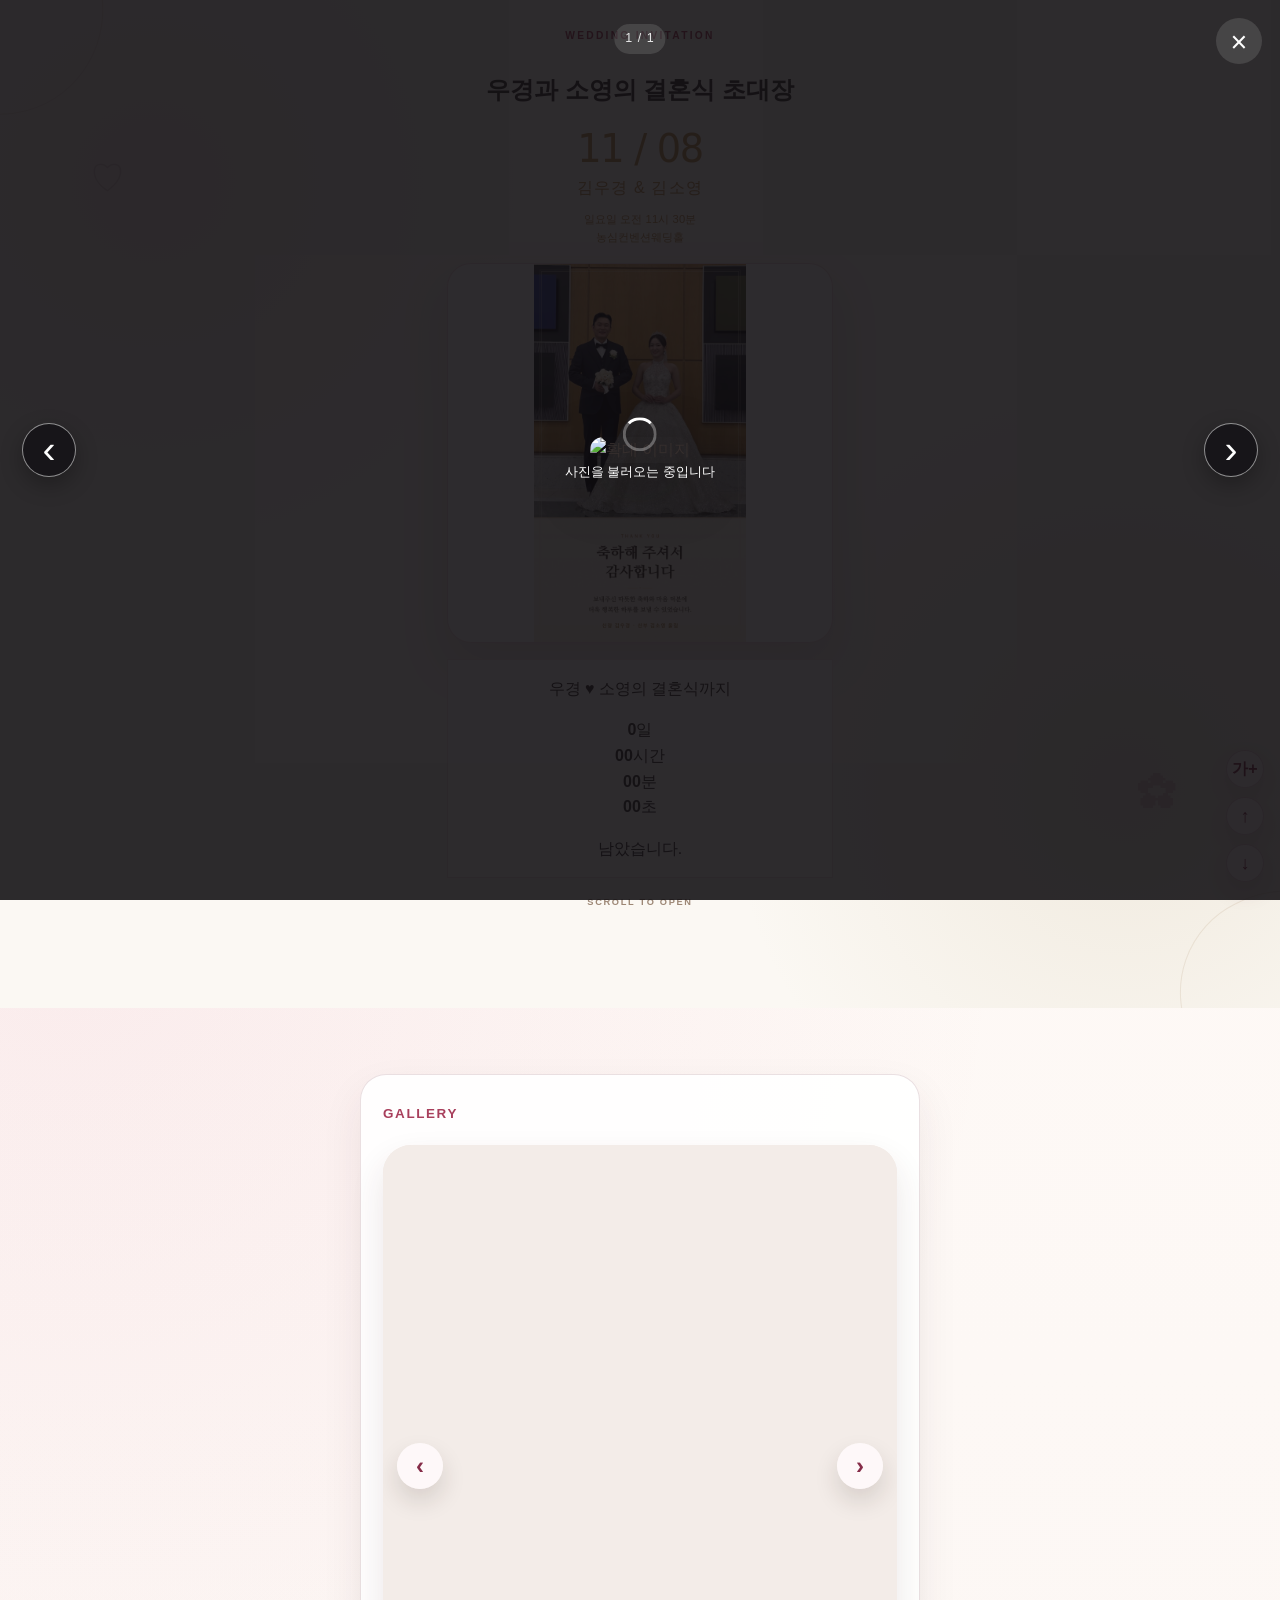
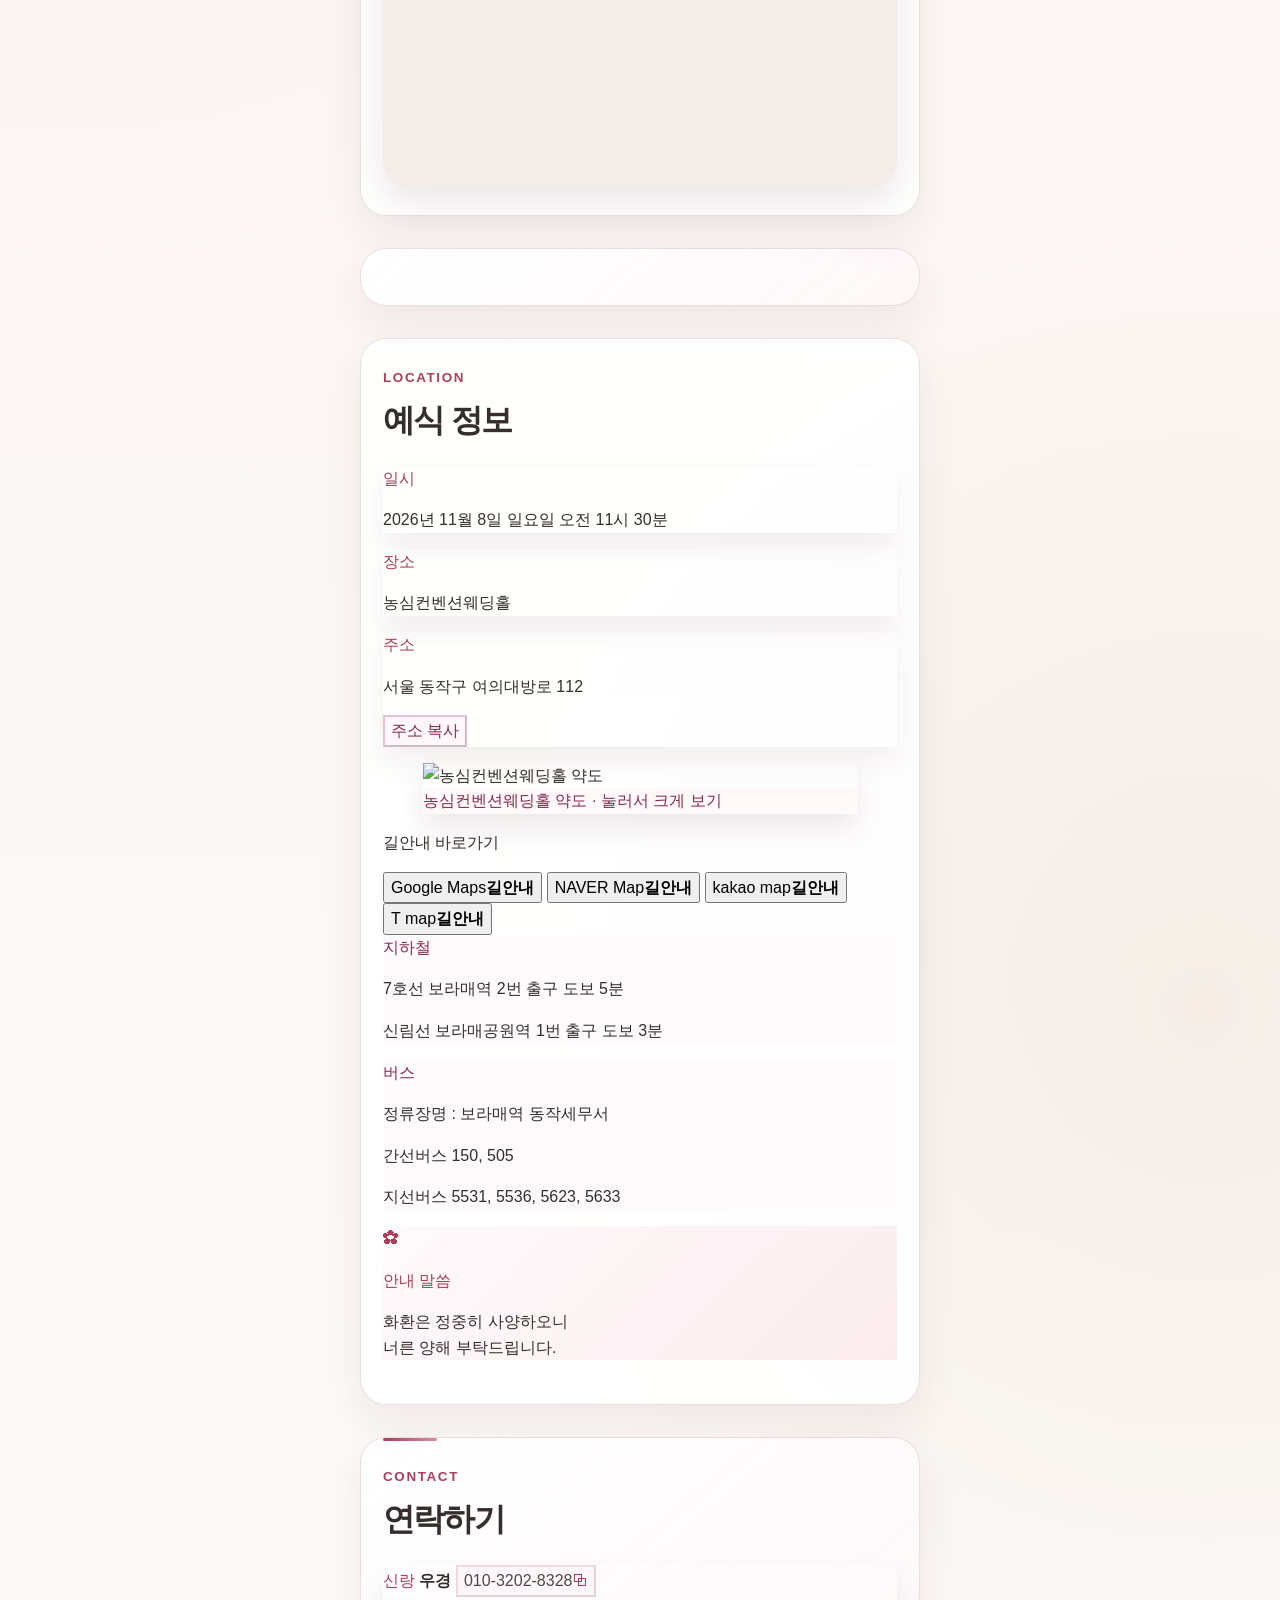
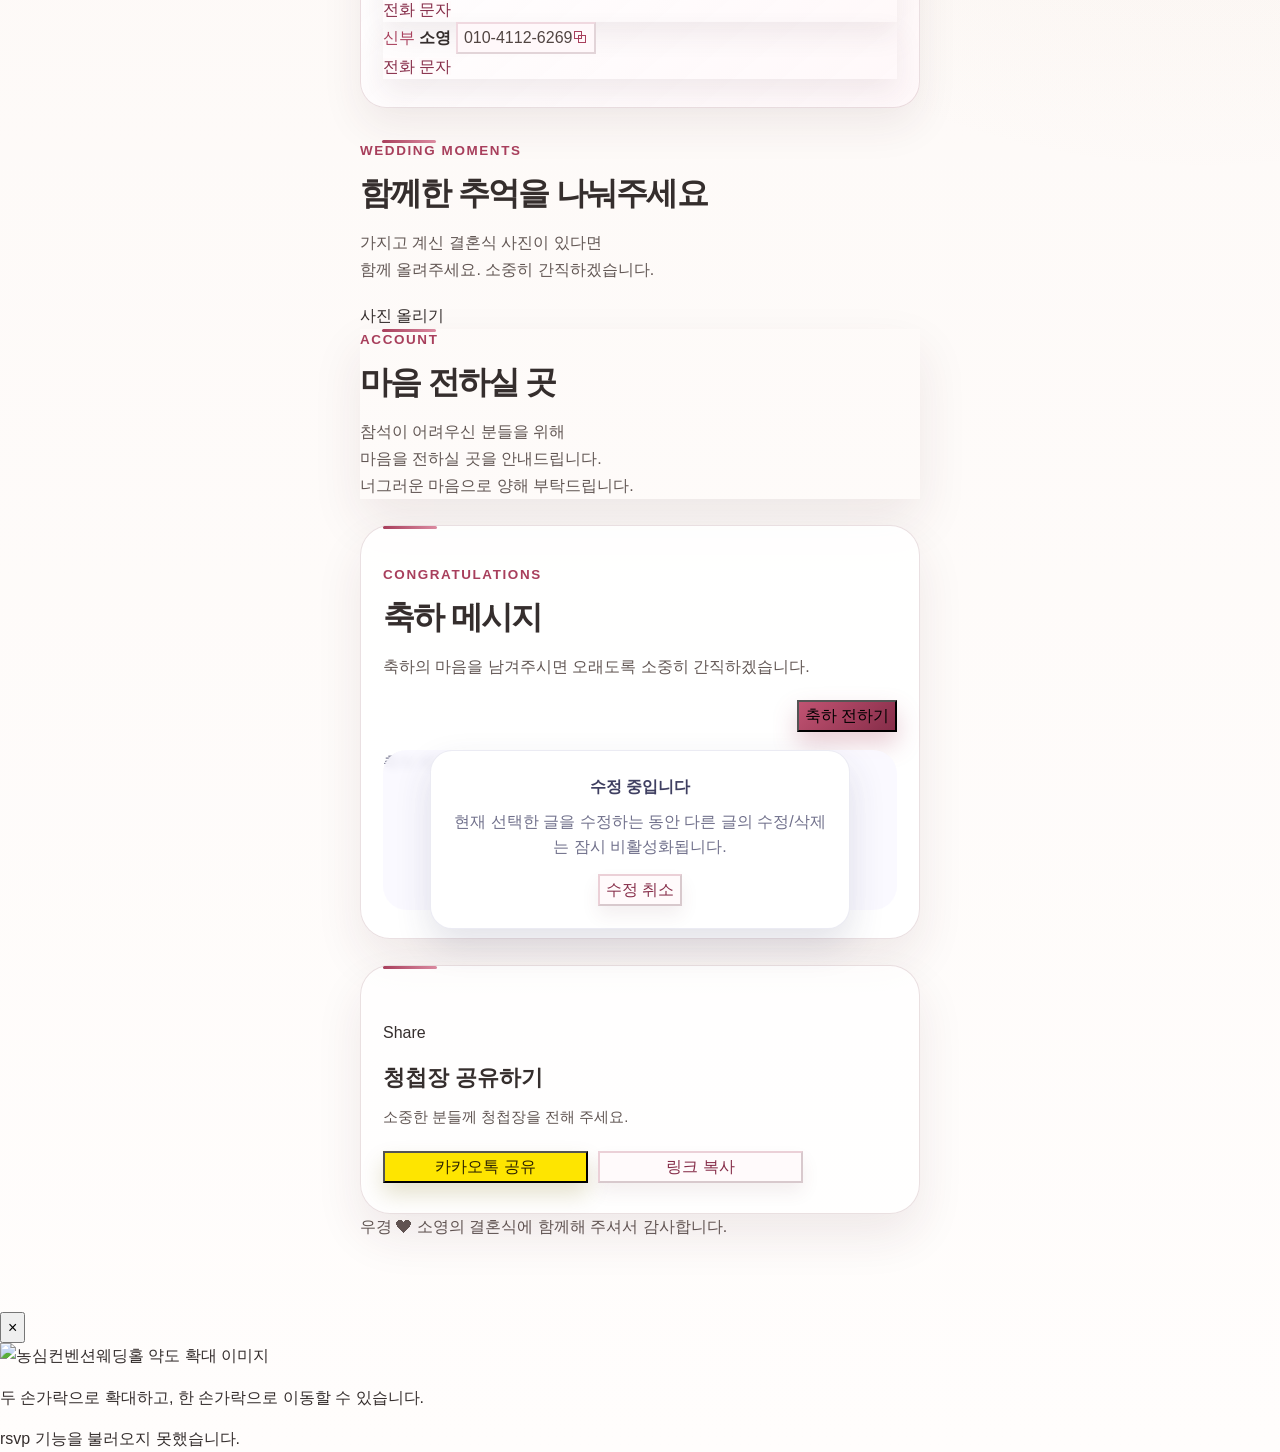
==== index.html @ d9384c90 "Use thank-you image on invitation cover" ====
<!DOCTYPE html>
<html lang="ko">

<head>
  <script src="./version-check.js?v=20261126.2"></script>
  <link rel="icon" href="./assets/photos/main_logo.png" type="image/png" />

  <meta charset="UTF-8" />
  <meta name="viewport" content="width=device-width, initial-scale=1, maximum-scale=1, user-scalable=no, viewport-fit=cover" />

  <title>우경 ❤ 소영 결혼합니다</title>
  <meta name="description" content="2026년 11월 8일 일요일 오전 11시 30분 농심컨벤션웨딩홀" />

  <meta property="og:title" content="우경 ❤ 소영 결혼합니다" />
  <meta property="og:description" content="2026년 11월 8일 일요일 오전 11시 30분 농심컨벤션웨딩홀" />
  <meta property="og:type" content="website" />
  <meta property="og:image" content="./assets/photos/main_logo.png" />
  <meta name="theme-color" content="#fbf6f1" />
  <!-- Gallery starts with these tiny previews, so the first swipe never waits for a full photo. -->
  <link rel="preload" as="image" href="./assets/photos/thank-you.jpg" fetchpriority="high" />
  <link rel="preload" as="image" href="./assets/photos/thumbs/a-002.jpg" />
  <link rel="preload" as="image" href="./assets/photos/thumbs/a-003.jpg" />

  <link rel="preconnect" href="https://fonts.googleapis.com" />
  <link rel="preconnect" href="https://fonts.gstatic.com" crossorigin />
  <link href="https://fonts.googleapis.com/css2?family=Cormorant+Garamond:wght@500;600;700&display=swap"
    rel="stylesheet" />
  <link rel="stylesheet" href="https://cdn.jsdelivr.net/gh/orioncactus/pretendard/dist/web/static/pretendard.css" />

  <link rel="stylesheet" href="./styles/style.css?v=20261126.2" />
  <script>
    if ('scrollRestoration' in history) history.scrollRestoration = 'manual';
    window.scrollTo(0, 0);
  </script>
</head>

<body>
  <section class="invitation-cover" id="invitation-cover" aria-labelledby="invitation-cover-title">
    <span class="cover-ornament cover-ornament-left" aria-hidden="true">♡</span>
    <span class="cover-ornament cover-ornament-right" aria-hidden="true">✿</span>
    <div class="invitation-cover-inner">
      <p class="cover-kicker">WEDDING INVITATION</p>
      <h1 id="invitation-cover-title" class="sr-only">우경과 소영의 결혼식 초대장</h1>
      <div class="cover-event-details" aria-label="예식 정보">
        <p class="cover-date">11 / 08</p>
        <p class="cover-names"><span>김우경 & 김소영</span></p>
        <p class="cover-venue">일요일 오전 11시 30분<br>농심컨벤션웨딩홀</p>
      </div>
      <div class="cover-illustration-frame">
        <img src="./assets/photos/thank-you.jpg" alt="우경과 소영의 감사 인사" fetchpriority="high" />
      </div>

      <div class="intro-countdown-wrap cover-countdown">
        <p class="intro-countdown-caption" id="countdown-caption">우경 ♥ 소영의 결혼식까지</p>
        <div class="intro-countdown-grid">
          <div class="intro-countdown-item"><strong id="countdown-days">0</strong><span>일</span></div>
          <div class="intro-countdown-item"><strong id="countdown-hours">00</strong><span>시간</span></div>
          <div class="intro-countdown-item"><strong id="countdown-minutes">00</strong><span>분</span></div>
          <div class="intro-countdown-item"><strong id="countdown-seconds">00</strong><span>초</span></div>
        </div>
        <p class="intro-dday-text" id="countdown-dday">남았습니다.</p>
      </div>
      <p class="cover-scroll-hint">SCROLL TO OPEN</p>
    </div>
  </section>

  <nav class="floating-utilities" aria-label="청첩장 빠른 이동">
    <button class="text-size-toggle" id="text-size-toggle" type="button" aria-label="글자 크게 보기" aria-pressed="false"><span aria-hidden="true">가+</span></button>
    <button class="utility-scroll-button" id="scroll-top-button" type="button" aria-label="맨 위로 이동" title="맨 위로 이동" aria-hidden="false">↑</button>
    <button class="utility-scroll-button" id="scroll-bottom-button" type="button" aria-label="맨 아래로 이동" title="맨 아래로 이동" aria-hidden="false">↓</button>
  </nav>

  <div class="page-shell">
    <section class="section">
      <div class="section-header center">
        <p class="section-kicker">Gallery</p>
        <!-- <h2>우리의 첫 장</h2> -->
      </div>

      <div class="slider" id="photo-slider">
        <div class="slides" id="slides"></div>
        <button class="slide-nav prev" id="slide-prev" type="button" aria-label="이전 사진">‹</button>
        <button class="slide-nav next" id="slide-next" type="button" aria-label="다음 사진">›</button>
        <div class="slide-dots" id="slide-dots"></div>
      </div>
    </section>

    <section class="section gallery-section">
      <div class="gallery" id="gallery"></div>
    </section>

    <section class="section">
      <div class="section-header">
        <p class="section-kicker">Location</p>
        <h2>예식 정보</h2>
      </div>

      <div class="detail-list">
        <div class="detail-item">
          <span class="detail-label">일시</span>
          <p>2026년 11월 8일 일요일 오전 11시 30분</p>
        </div>
        <div class="detail-item">
          <span class="detail-label">장소</span>
          <p>농심컨벤션웨딩홀</p>
        </div>
        <div class="detail-item">
          <span class="detail-label">주소</span>
          <p>서울 동작구 여의대방로 112</p>
          <button class="address-copy-button" type="button" data-copy="서울 동작구 여의대방로 112">
            주소 복사
          </button>
        </div>
      </div>

      <figure class="rough-map" id="rough-map" role="button" tabindex="0" aria-label="농심컨벤션웨딩홀 약도 크게 보기">
        <img src="./assets/roughMap.png" alt="농심컨벤션웨딩홀 약도" loading="lazy" />
        <figcaption>농심컨벤션웨딩홀 약도 · 눌러서 크게 보기</figcaption>
      </figure>

      <div class="nav-section">
        <p class="nav-section-title">길안내 바로가기</p>
        <div class="nav-grid">
          <button class="nav-card nav-google" id="nav-google" type="button" aria-label="구글 지도로 길안내">
            <span class="nav-logo nav-logo-google" aria-hidden="true"><img src="./assets/map-icons/google-maps.png" alt="" /></span>
            <span class="nav-app">Google Maps</span><strong>길안내</strong>
          </button>
          <button class="nav-card nav-naver" id="nav-naver" type="button" aria-label="네이버 지도로 길안내">
            <span class="nav-logo nav-logo-naver" aria-hidden="true"><img src="./assets/map-icons/naver-map.png" alt="" /></span>
            <span class="nav-app">NAVER Map</span><strong>길안내</strong>
          </button>
          <button class="nav-card nav-kakao" id="nav-kakao" type="button" aria-label="카카오맵으로 길안내">
            <span class="nav-logo nav-logo-kakao" aria-hidden="true"><img src="./assets/map-icons/kakao-map.png" alt="" /></span>
            <span class="nav-app">kakao map</span><strong>길안내</strong>
          </button>
          <button class="nav-card nav-tmap" id="nav-tmap" type="button" aria-label="티맵으로 길안내">
            <span class="nav-logo nav-logo-tmap" aria-hidden="true"><img src="./assets/map-icons/tmap.png" alt="" /></span>
            <span class="nav-app">T map</span><strong>길안내</strong>
          </button>
        </div>
      </div>

      <div class="transit-info" aria-label="대중교통 이용 안내">
        <article class="transit-card">
          <span class="transit-label">지하철</span>
          <div>
            <p>7호선 보라매역 2번 출구 도보 5분</p>
            <p>신림선 보라매공원역 1번 출구 도보 3분</p>
          </div>
        </article>
        <article class="transit-card">
          <span class="transit-label">버스</span>
          <div>
            <p>정류장명 : 보라매역 동작세무서</p>
            <p>간선버스 150, 505</p>
            <p>지선버스 5531, 5536, 5623, 5633</p>
          </div>
        </article>
      </div>

      <aside class="flower-notice" id="flower-notice" aria-label="화환 안내">
        <span class="flower-notice-icon" aria-hidden="true">✿</span>
        <div>
          <p class="flower-notice-title">안내 말씀</p>
          <p>화환은 정중히 사양하오니<br />너른 양해 부탁드립니다.</p>
        </div>
      </aside>

    </section>
    <section class="section contact-section">
      <div class="section-header">
        <p class="section-kicker">Contact</p>
        <h2>연락하기</h2>
      </div>

      <div class="contact-list" id="contact-list" aria-live="polite">
        <div class="contact-card">
          <div class="contact-top">
            <div>
              <span class="contact-role">신랑</span>
              <strong class="contact-name">우경</strong>
              <button class="contact-number" type="button" aria-label="010-3202-8328 연락처 복사" title="연락처 복사" data-copy="01032028328" data-copy-message="연락처가 복사되었습니다."><span class="contact-number-value">010-3202-8328</span><span class="contact-copy-icon" aria-hidden="true">⧉</span></button>
            </div>
          </div>

          <div class="contact-actions">
            <a class="contact-action" href="tel:01032028328">전화</a>
            <a class="contact-action" href="sms:01032028328">문자</a>
          </div>
        </div>

        <div class="contact-card">
          <div class="contact-top">
            <div>
              <span class="contact-role">신부</span>
              <strong class="contact-name">소영</strong>
              <button class="contact-number" type="button" aria-label="010-4112-6269 연락처 복사" title="연락처 복사" data-copy="01041126269" data-copy-message="연락처가 복사되었습니다."><span class="contact-number-value">010-4112-6269</span><span class="contact-copy-icon" aria-hidden="true">⧉</span></button>
            </div>
          </div>

          <div class="contact-actions">
            <a class="contact-action" href="tel:01041126269">전화</a>
            <a class="contact-action" href="sms:01041126269">문자</a>
          </div>
        </div>
      </div>
    </section>

    <section class="photo-upload-section invitation-panel" id="guest-photo-share-section" aria-labelledby="guest-photo-share-title">
      <div class="section-heading">
        <p class="section-kicker">Wedding Moments</p>
        <h2 id="guest-photo-share-title">함께한 추억을 나눠주세요</h2>
        <p class="section-description">가지고 계신 결혼식 사진이 있다면<br />함께 올려주세요. 소중히 간직하겠습니다.</p>
      </div>
      <a class="button photo-upload-button" id="guest-photo-share-link" href="./upload/">사진 올리기</a>
    </section>

    <section class="wedding-accounts" aria-labelledby="wedding-accounts-title">
      <div class="section-heading">
        <p class="section-kicker">Account</p>
        <h2 id="wedding-accounts-title">마음 전하실 곳</h2>
        <p class="section-description">
          참석이 어려우신 분들을 위해<br />
          마음을 전하실 곳을 안내드립니다.<br />
          너그러운 마음으로 양해 부탁드립니다.
        </p>
      </div>
      <div class="account-list" id="account-list" aria-live="polite"></div>
    </section>

    <section id="guestbook" class="guestbook-section invitation-panel">
      <div class="section-heading">
        <p class="section-kicker">Congratulations</p>
        <h2>축하 메시지</h2>
        <p class="section-description">
          축하의 마음을 남겨주시면 오래도록 소중히 간직하겠습니다.
        </p>
      </div>

      <div class="guestbook-toolbar">
        <button class="button button-primary guestbook-toggle" type="button" id="guestbook-open-btn">
          축하 전하기
        </button>
      </div>

      <div id="guestbook-form-backdrop" class="guestbook-form-backdrop" hidden></div>
      <div id="guestbook-form-panel" class="guestbook-form-panel" role="dialog" aria-modal="true" aria-labelledby="guestbook-form-title" hidden>
        <button class="guestbook-form-close" type="button" id="guestbook-form-close" aria-label="축하 전하기 닫기">×</button>
        <div class="guestbook-form-scroll">
        <div class="guestbook-form-header">
          <div>
            <h3 id="guestbook-form-title">축하 메시지 남기기</h3>
            <p id="guestbook-form-caption">따뜻한 축하의 말을 남겨주세요.</p>
          </div>
        </div>

        <form class="guestbook-form" id="guestbook-form">
          <input type="hidden" id="guestbook-edit-id" value="" />

          <div class="guestbook-identity-picker" aria-label="축하 메시지 꾸미기">
            <div class="guestbook-picker-row">
              <span class="guestbook-label">프레임 색상</span>
              <div class="guestbook-theme-options" id="guestbook-theme-picker">
                <button type="button" class="guestbook-theme-btn theme-pink" data-theme="pink" aria-label="핑크 프레임"></button>
                <button type="button" class="guestbook-theme-btn theme-blue" data-theme="blue" aria-label="블루 프레임"></button>
                <button type="button" class="guestbook-theme-btn theme-purple" data-theme="purple" aria-label="퍼플 프레임"></button>
                <button type="button" class="guestbook-theme-btn theme-green" data-theme="green" aria-label="그린 프레임"></button>
                <button type="button" class="guestbook-theme-btn theme-yellow" data-theme="yellow" aria-label="옐로우 프레임"></button>
              </div>
            </div>
            <div class="guestbook-picker-row">
              <span class="guestbook-label">아이콘</span>
              <div class="guestbook-icon-options" id="guestbook-icon-picker">
                <button type="button" class="guestbook-icon-btn" data-icon="heart" aria-label="하트 아이콘">♥</button>
                <button type="button" class="guestbook-icon-btn" data-icon="flower" aria-label="꽃 아이콘">✿</button>
                <button type="button" class="guestbook-icon-btn" data-icon="ribbon" aria-label="리본 아이콘">🎀</button>
                <button type="button" class="guestbook-icon-btn" data-icon="sparkle" aria-label="반짝임 아이콘">✦</button>
                <button type="button" class="guestbook-icon-btn" data-icon="smile" aria-label="웃는 얼굴 아이콘">☺</button>
                <button type="button" class="guestbook-icon-btn" data-icon="leaf" aria-label="잎사귀 아이콘">❋</button>
              </div>
            </div>
          </div>

          <label class="guestbook-field">
            <span class="guestbook-label">표시할 이름</span>
            <input id="guestbook-name" class="guestbook-input" type="text" maxlength="20" placeholder="성함을 남겨주세요"
              required />
          </label>

          <!-- <div class="guestbook-ai-row">
            <div class="guestbook-ai-copy">
              <strong>축하 메시지 추천받기</strong>
              <span>AI 추천 축하 문구를 받아볼 수 있어요.</span>
            </div>
            <button type="button" class="button button-secondary" id="guestbook-ai-open">
              추천 문구 조회
            </button>
          </div> -->

          <label class="guestbook-field">
            <span class="guestbook-label">축하 메시지</span>
            <textarea id="guestbook-message" class="guestbook-textarea" rows="5" maxlength="300"
              placeholder="저희의 결혼을 축하해주세요" required></textarea>
          </label>

          <label class="guestbook-field">
            <span class="guestbook-label">비밀번호</span>
            <input id="guestbook-password" class="guestbook-input" type="password" minlength="4" maxlength="20"
              placeholder="수정/삭제에 사용할 비밀번호" required />
          </label>

          <p class="guestbook-help">비밀번호는 브라우저에 저장되지 않으며, 수정/삭제시 입력해야 합니다.</p>

          <div class="guestbook-actions">
            <button class="button button-secondary" type="button" id="guestbook-cancel-btn">취소</button>
            <button class="button button-primary" type="submit" id="guestbook-submit-btn">작성 완료</button>
          </div>
        </form>
        </div>
      </div>

      <div class="guestbook-board">
        <div id="guestbook-edit-lock" class="guestbook-edit-lock" hidden>
          <div class="guestbook-edit-lock-card">
            <strong>수정 중입니다</strong>
            <p>현재 선택한 글을 수정하는 동안 다른 글의 수정/삭제는 잠시 비활성화됩니다.</p>
            <button type="button" class="button button-secondary" id="guestbook-edit-cancel-overlay-btn">
              수정 취소
            </button>
          </div>
        </div>

        <div class="guestbook-status" id="guestbook-status">축하 메시지를 불러오는 중입니다.</div>
        <div class="guestbook-list" id="guestbook-list"></div>
        <div class="guestbook-pagination" id="guestbook-pagination" aria-label="축하 메시지 페이지"></div>
      </div>

      <div id="guestbook-celebration" class="guestbook-celebration" role="status" aria-live="polite" hidden>
        <div class="guestbook-celebration-card">
          <span class="guestbook-celebration-spark" aria-hidden="true">✦</span>
          <strong>마음이 전해졌어요</strong>
          <span>따뜻한 축하를 남겨주셔서 감사합니다.</span>
          <i aria-hidden="true">✿</i><i aria-hidden="true">♥</i><i aria-hidden="true">✦</i>
        </div>
      </div>

      <div id="guestbook-ai-modal" class="guestbook-ai-modal" hidden>
        <div class="guestbook-ai-backdrop" data-ai-close="true"></div>
        <div class="guestbook-ai-dialog" role="dialog" aria-modal="true" aria-labelledby="guestbook-ai-title">
          <div class="guestbook-ai-header">
            <div>
              <p class="guestbook-ai-kicker">AI Message</p>
              <h3 id="guestbook-ai-title">AI 추천 축하 문구</h3>
            </div>
            <button type="button" class="guestbook-ai-close" id="guestbook-ai-close" aria-label="닫기">×</button>
          </div>

          <div class="guestbook-ai-section">
            <p class="guestbook-ai-label">대상 선택</p>
            <div class="guestbook-ai-targets">
              <button type="button" class="guestbook-ai-target-btn" data-ai-target="groom">우경</button>
              <button type="button" class="guestbook-ai-target-btn" data-ai-target="bride">소영</button>
            </div>
          </div>

          <div class="guestbook-ai-section">
            <p class="guestbook-ai-label">버전 선택</p>
            <div class="guestbook-ai-versions">
              <button type="button" class="guestbook-ai-version-btn" data-ai-version="friend">친구</button>
              <button type="button" class="guestbook-ai-version-btn" data-ai-version="coworker">직장동료</button>
              <button type="button" class="guestbook-ai-version-btn" data-ai-version="family">가족</button>
              <button type="button" class="guestbook-ai-version-btn" data-ai-version="olderBrother">형/오빠</button>
              <button type="button" class="guestbook-ai-version-btn" data-ai-version="olderSister">누나/언니</button>
            </div>
          </div>

          <div class="guestbook-ai-section">
            <div class="guestbook-ai-results-head">
              <p class="guestbook-ai-label">추천 문구 4개</p>
              <button type="button" class="button button-secondary guestbook-ai-refresh" id="guestbook-ai-request-btn">
                추천받기
              </button>
            </div>
            <div id="guestbook-ai-status" class="guestbook-ai-status">대상과 버전을 고른 뒤 추천받기를 눌러주세요.</div>
            <div id="guestbook-ai-list" class="guestbook-ai-list"></div>

          </div>
        </div>
      </div>
    </section>



    <section class="share-section invitation-panel" aria-labelledby="share-title">
      <p class="section-kicker">Share</p>
      <h2 id="share-title">청첩장 공유하기</h2>
      <p>소중한 분들께 청첩장을 전해 주세요.</p>
      <div class="share-actions">
        <button class="button share-kakao-button" type="button" id="share-kakao-btn">카카오톡 공유</button>
        <button class="button button-secondary" type="button" id="share-copy-link-btn">링크 복사</button>
      </div>
    </section>

    <footer class="footer">우경 ❤ 소영의 결혼식에 함께해 주셔서 감사합니다.</footer>
  </div>

  <div class="lightbox hidden" id="lightbox">
    <button class="lightbox-nav lightbox-prev" id="lightbox-prev" type="button" aria-label="이전 사진">‹</button>
    <button class="lightbox-close" id="lightbox-close" type="button" aria-label="닫기">×</button>
    <div class="lightbox-loading" id="lightbox-loading" role="status" aria-live="polite"><span></span><em>사진을 불러오는 중입니다</em></div>
    <img id="lightbox-image" src="" alt="확대 이미지" />
    <button class="lightbox-nav lightbox-next" id="lightbox-next" type="button" aria-label="다음 사진">›</button>
    <p class="lightbox-count" id="lightbox-count" aria-live="polite">1 / 1</p>
  </div>

  <div class="map-lightbox hidden" id="rough-map-lightbox" role="dialog" aria-modal="true" aria-label="약도 크게 보기">
    <button class="map-lightbox-close" id="rough-map-lightbox-close" type="button" aria-label="약도 닫기">×</button>
    <div class="map-lightbox-viewport" id="rough-map-lightbox-viewport">
      <img id="rough-map-lightbox-image" src="./assets/roughMap.png" alt="농심컨벤션웨딩홀 약도 확대 이미지" />
    </div>
    <p class="map-lightbox-hint">두 손가락으로 확대하고, 한 손가락으로 이동할 수 있습니다.</p>
  </div>

  <div class="toast" id="toast">복사되었습니다.</div>

  <script src="https://cdn.jsdelivr.net/npm/@supabase/supabase-js@2"></script>
  <script src="https://t1.kakaocdn.net/kakao_js_sdk/2.8.1/kakao.min.js"></script>
  <script type="module" src="./scripts/main.js?v=20261126.2"></script>
</body>

</html>
---- styles/style.css ----
/* =========================================================
   style.css
   Main stylesheet entrypoint
   - Keep only @import rules here.
   - Edit feature styles in ./partials/*.css.
========================================================= */

@import url('./partials/reset-base.css');
@import url('./partials/utilities.css');
@import url('./partials/toast.css');
@import url('./partials/buttons.css');
@import url('./partials/invitation-cover.css');
@import url('./partials/intro.css');
@import url('./partials/layout-sections.css');
@import url('./partials/slider.css');
@import url('./partials/gallery.css');
@import url('./partials/details-location.css');
@import url('./partials/navigation-links.css');
@import url('./partials/accounts.css');
@import url('./partials/share.css');
@import url('./partials/guestbook.css');
@import url('./partials/guestbook-ai-modal.css');
@import url('./partials/footer.css');
@import url('./partials/lightbox.css');
@import url('./partials/responsive.css');
@import url('./partials/contact.css');
@import url('./partials/rsvp.css');
@import url('./partials/visual-refresh.css');
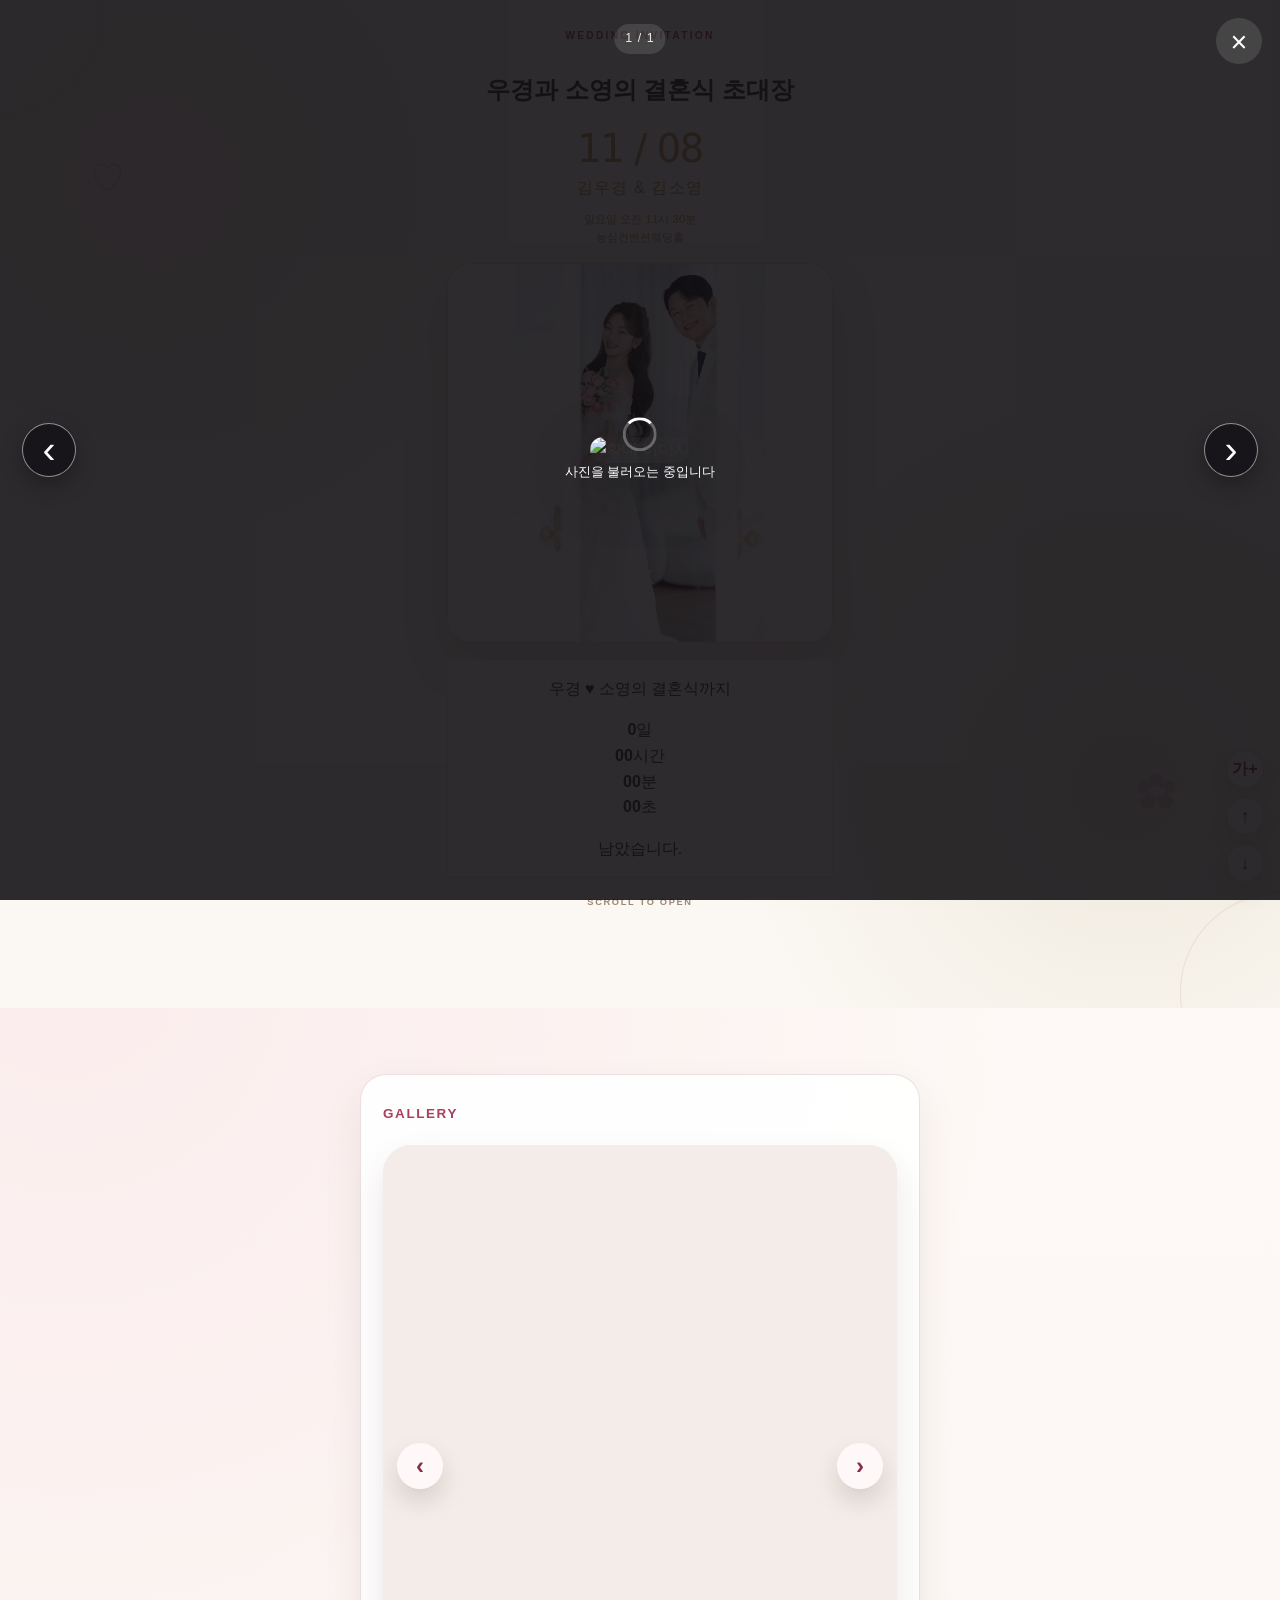
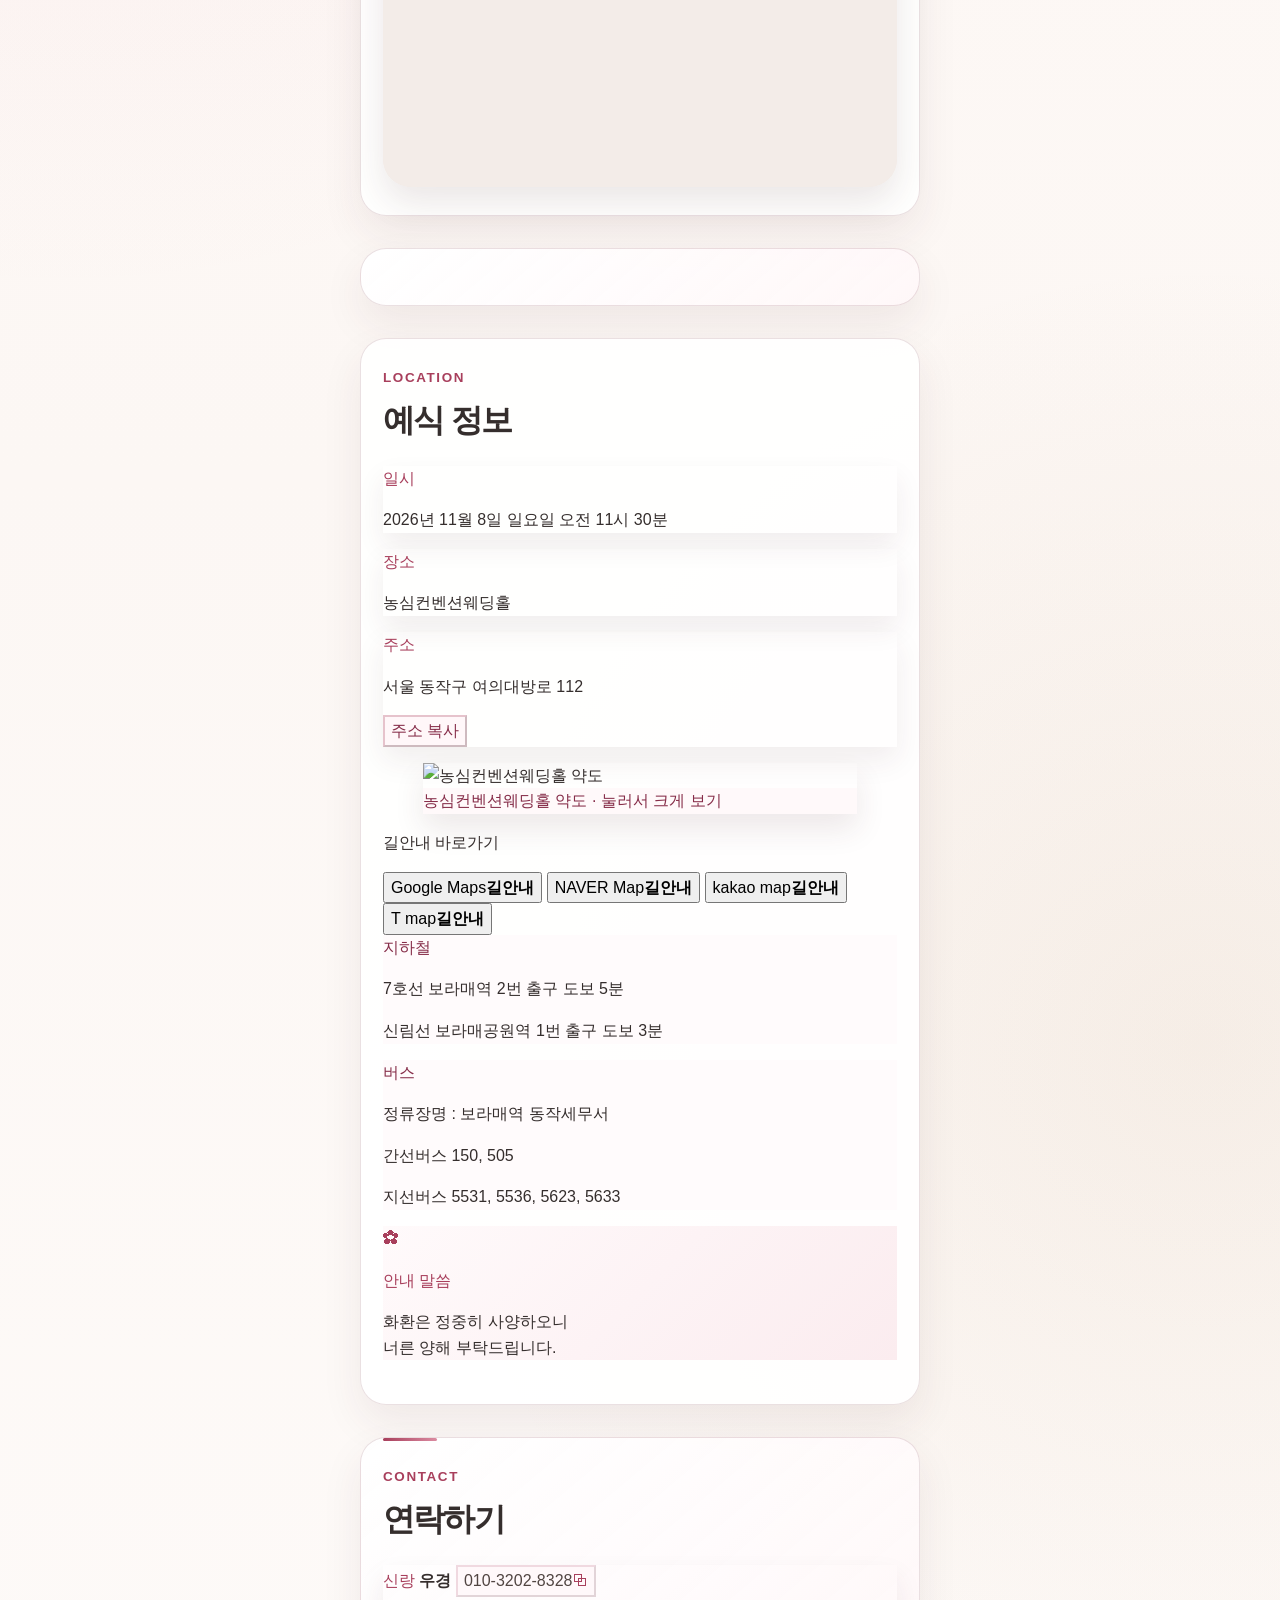
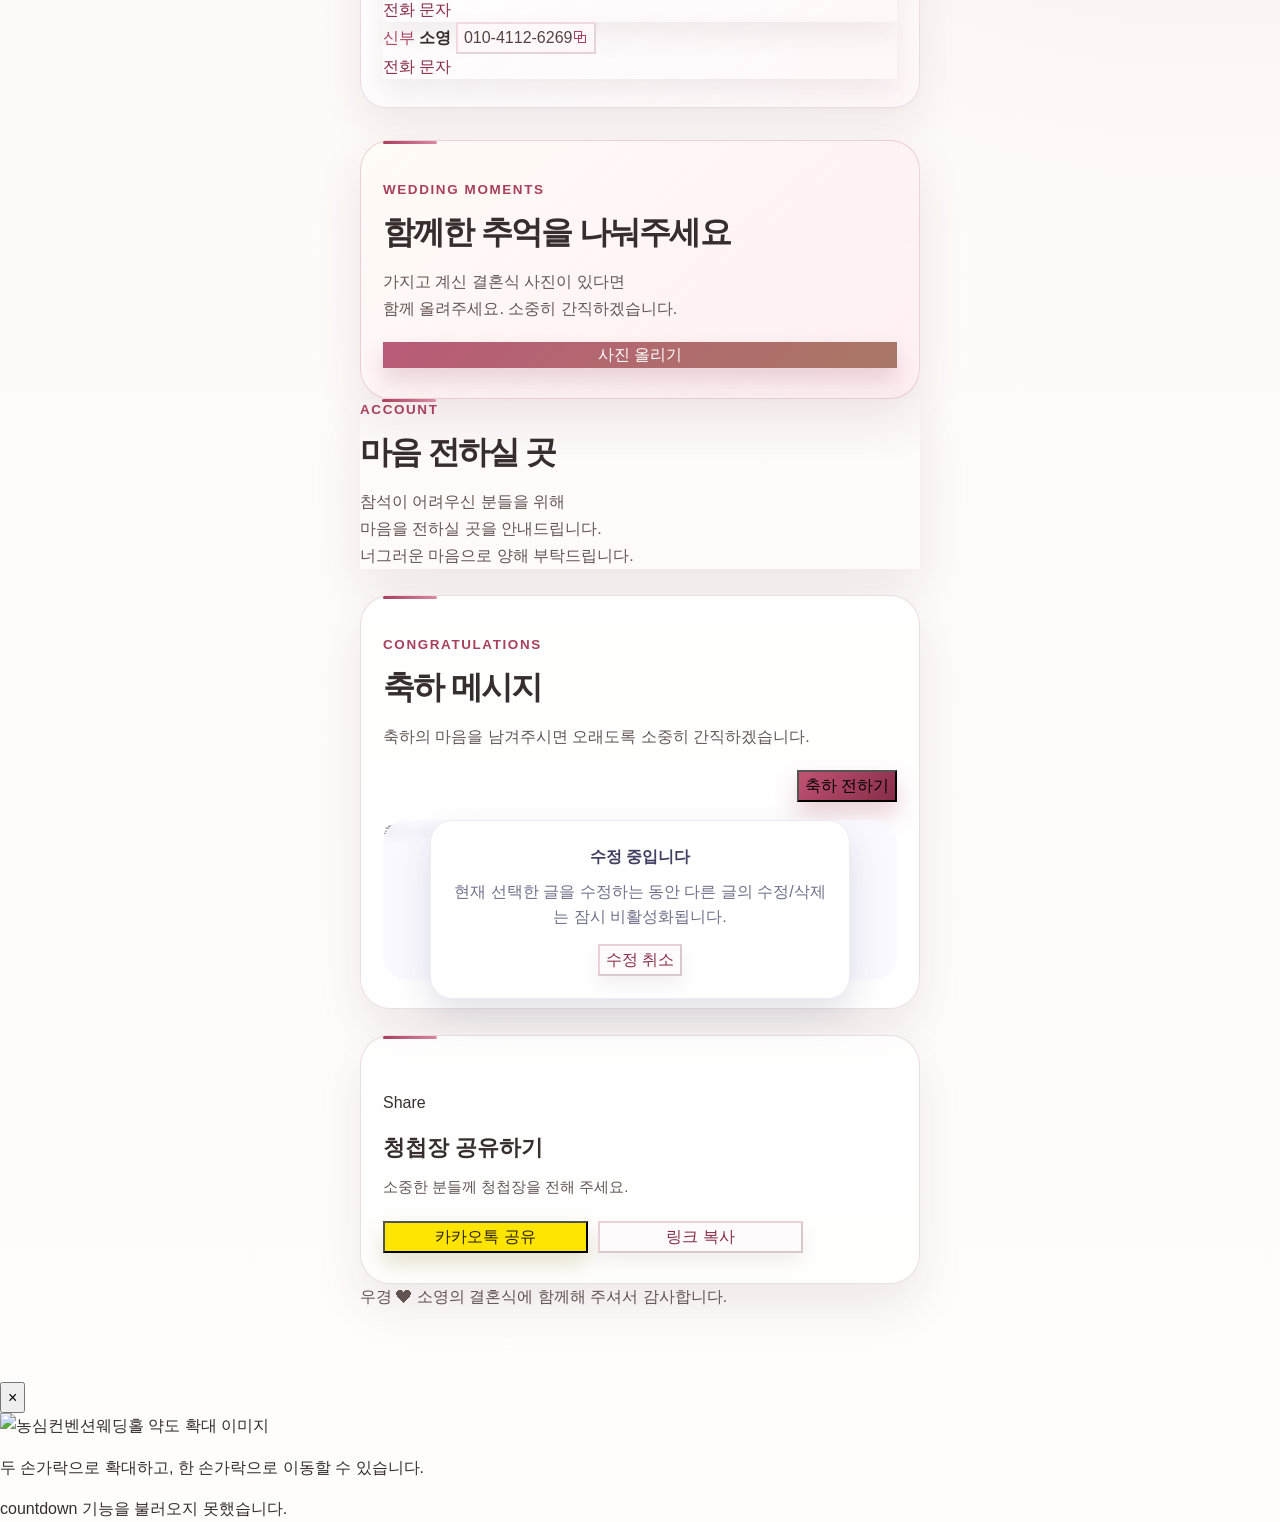
==== commit 55307d9a: "Replace RSVP with wedding photo upload callout" ====
--- a/index.html
+++ b/index.html
@@ -17,7 +17,7 @@
   <meta property="og:image" content="./assets/photos/main_logo.png" />
   <meta name="theme-color" content="#fbf6f1" />
   <!-- Gallery starts with these tiny previews, so the first swipe never waits for a full photo. -->
-  <link rel="preload" as="image" href="./assets/photos/thank-you.jpg" fetchpriority="high" />
+  <link rel="preload" as="image" href="./assets/photos/thumbs/a-001.jpg" fetchpriority="high" />
   <link rel="preload" as="image" href="./assets/photos/thumbs/a-002.jpg" />
   <link rel="preload" as="image" href="./assets/photos/thumbs/a-003.jpg" />
 
@@ -47,7 +47,7 @@
         <p class="cover-venue">일요일 오전 11시 30분<br>농심컨벤션웨딩홀</p>
       </div>
       <div class="cover-illustration-frame">
-        <img src="./assets/photos/thank-you.jpg" alt="우경과 소영의 감사 인사" fetchpriority="high" />
+        <img src="./assets/photos/display/a-001.jpg" alt="우경과 소영의 웨딩 사진" fetchpriority="high" />
       </div>
 
       <div class="intro-countdown-wrap cover-countdown">
--- a/styles/style.css
+++ b/styles/style.css
@@ -24,5 +24,4 @@
 @import url('./partials/lightbox.css');
 @import url('./partials/responsive.css');
 @import url('./partials/contact.css');
-@import url('./partials/rsvp.css');
 @import url('./partials/visual-refresh.css');
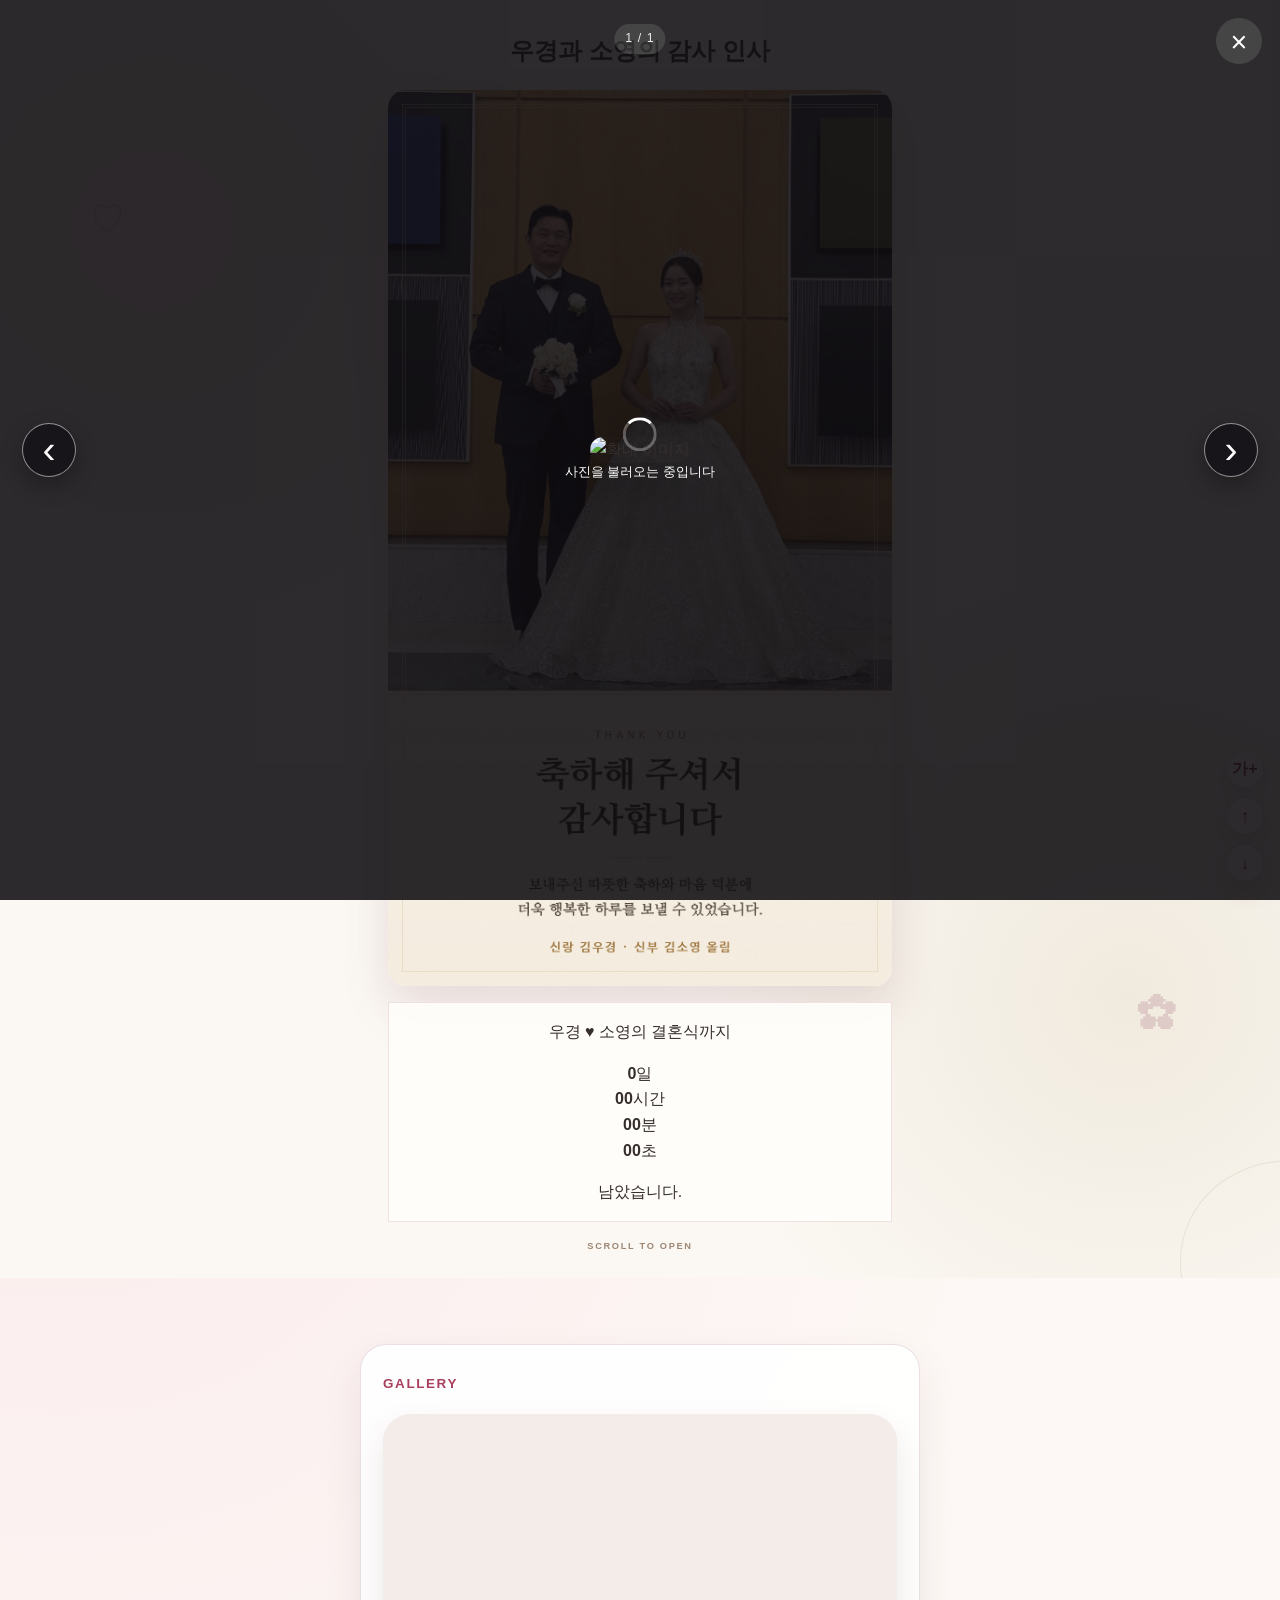
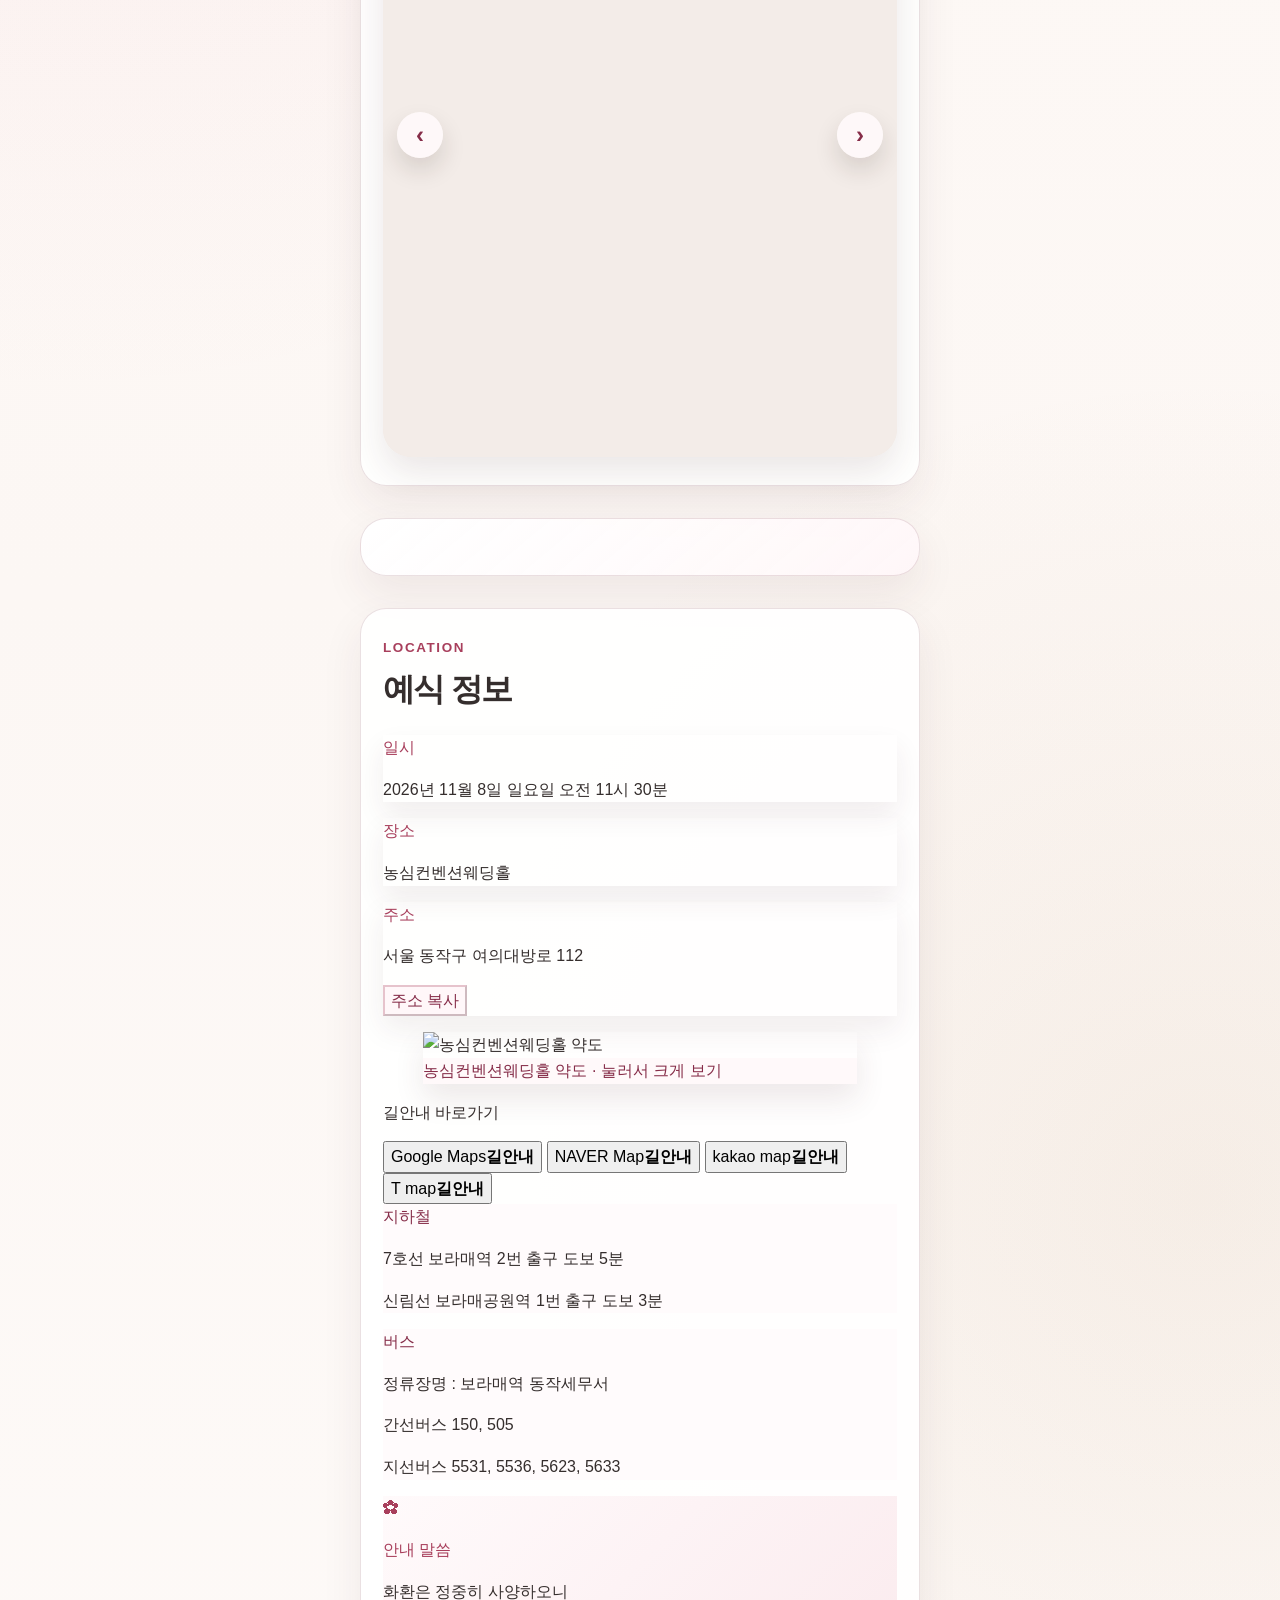
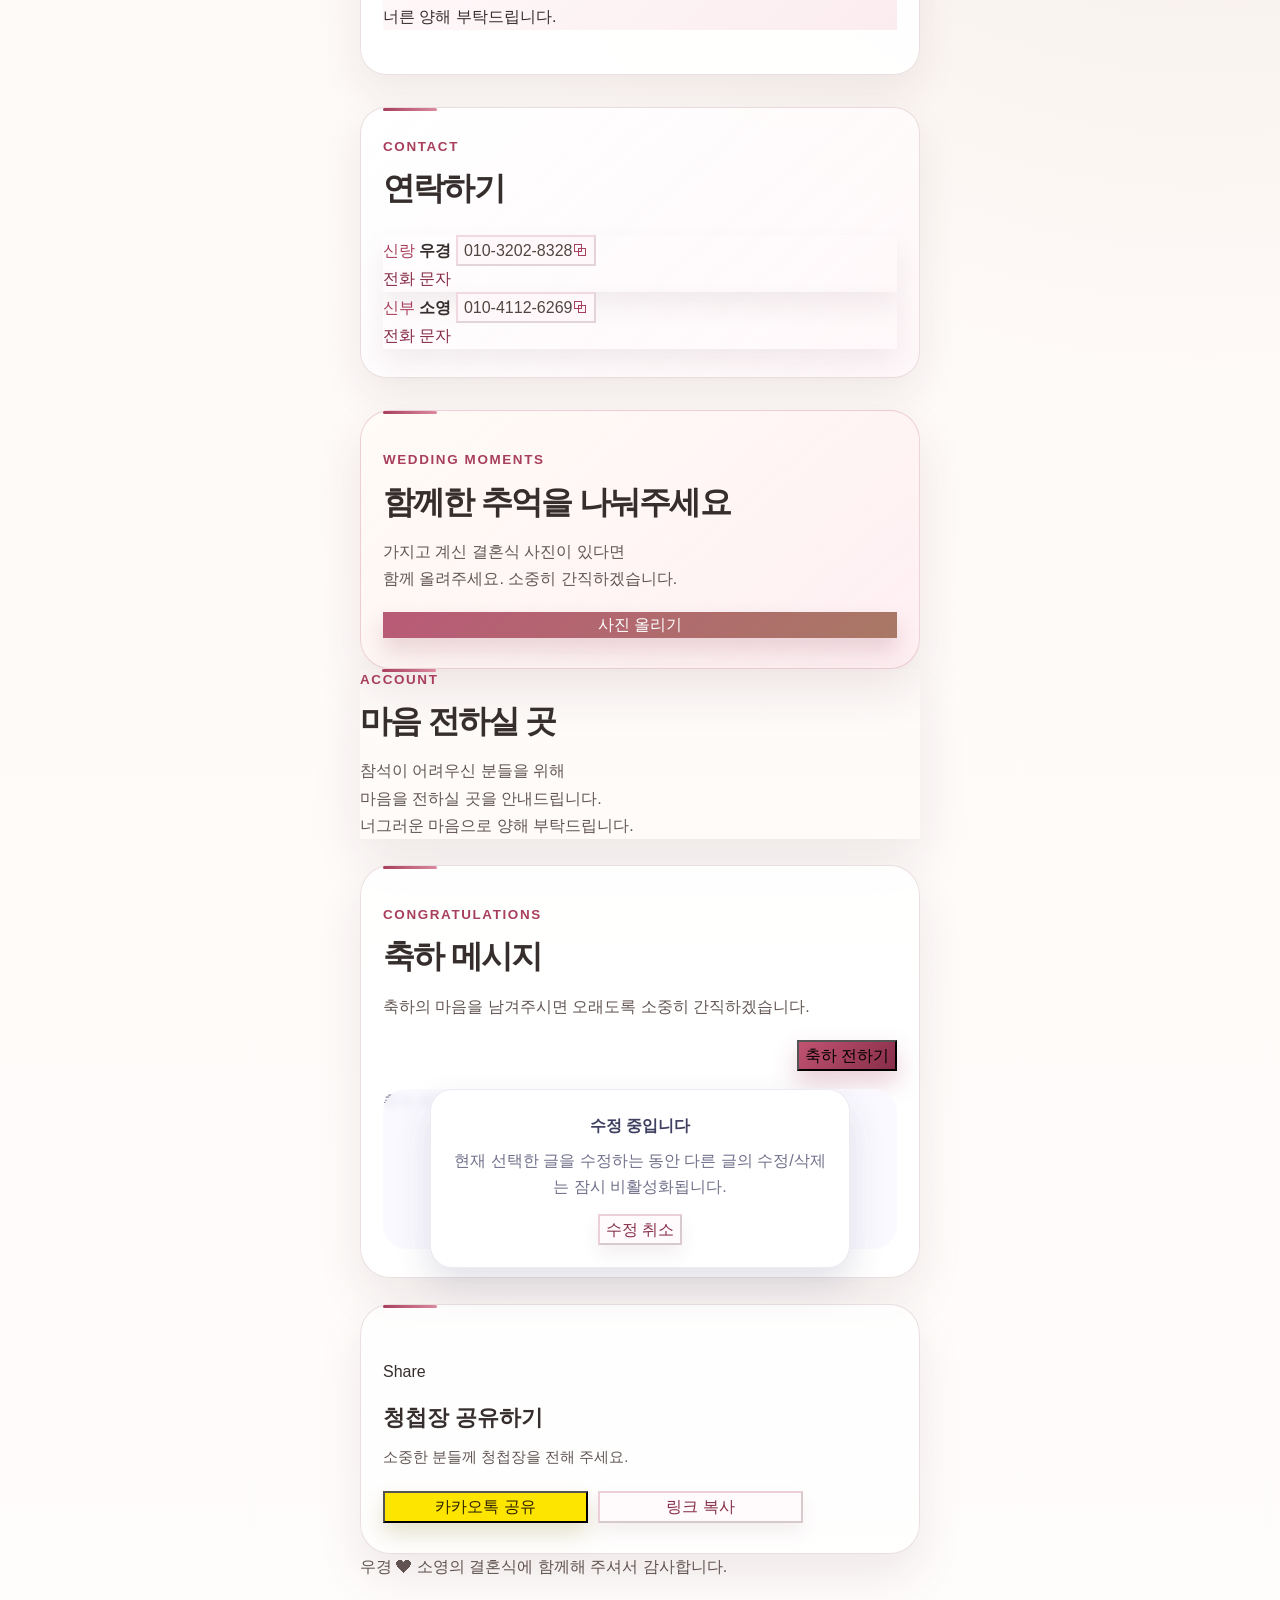
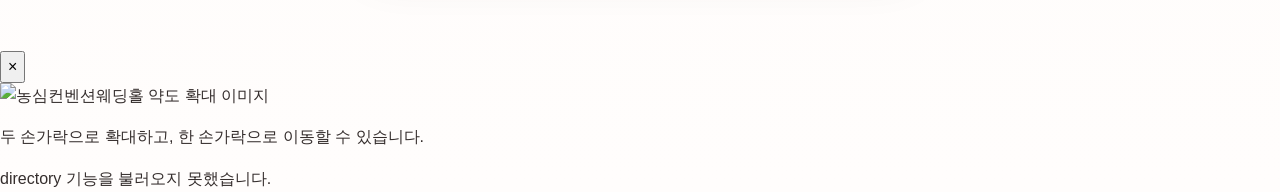
==== commit b1978c47: "Expand thank-you image on invitation cover" ====
--- a/index.html
+++ b/index.html
@@ -2,7 +2,7 @@
 <html lang="ko">
 
 <head>
-  <script src="./version-check.js?v=20261126.2"></script>
+  <script src="./version-check.js?v=20261126.3"></script>
   <link rel="icon" href="./assets/photos/main_logo.png" type="image/png" />
 
   <meta charset="UTF-8" />
@@ -17,7 +17,7 @@
   <meta property="og:image" content="./assets/photos/main_logo.png" />
   <meta name="theme-color" content="#fbf6f1" />
   <!-- Gallery starts with these tiny previews, so the first swipe never waits for a full photo. -->
-  <link rel="preload" as="image" href="./assets/photos/thumbs/a-001.jpg" fetchpriority="high" />
+  <link rel="preload" as="image" href="./assets/photos/thank-you.jpg" fetchpriority="high" />
   <link rel="preload" as="image" href="./assets/photos/thumbs/a-002.jpg" />
   <link rel="preload" as="image" href="./assets/photos/thumbs/a-003.jpg" />
 
@@ -27,7 +27,7 @@
     rel="stylesheet" />
   <link rel="stylesheet" href="https://cdn.jsdelivr.net/gh/orioncactus/pretendard/dist/web/static/pretendard.css" />
 
-  <link rel="stylesheet" href="./styles/style.css?v=20261126.2" />
+  <link rel="stylesheet" href="./styles/style.css?v=20261126.3" />
   <script>
     if ('scrollRestoration' in history) history.scrollRestoration = 'manual';
     window.scrollTo(0, 0);
@@ -39,15 +39,9 @@
     <span class="cover-ornament cover-ornament-left" aria-hidden="true">♡</span>
     <span class="cover-ornament cover-ornament-right" aria-hidden="true">✿</span>
     <div class="invitation-cover-inner">
-      <p class="cover-kicker">WEDDING INVITATION</p>
-      <h1 id="invitation-cover-title" class="sr-only">우경과 소영의 결혼식 초대장</h1>
-      <div class="cover-event-details" aria-label="예식 정보">
-        <p class="cover-date">11 / 08</p>
-        <p class="cover-names"><span>김우경 & 김소영</span></p>
-        <p class="cover-venue">일요일 오전 11시 30분<br>농심컨벤션웨딩홀</p>
-      </div>
+      <h1 id="invitation-cover-title" class="sr-only">우경과 소영의 감사 인사</h1>
       <div class="cover-illustration-frame">
-        <img src="./assets/photos/display/a-001.jpg" alt="우경과 소영의 웨딩 사진" fetchpriority="high" />
+        <img src="./assets/photos/thank-you.jpg" alt="우경과 소영의 감사 인사" fetchpriority="high" />
       </div>
 
       <div class="intro-countdown-wrap cover-countdown">
@@ -425,7 +419,7 @@
 
   <script src="https://cdn.jsdelivr.net/npm/@supabase/supabase-js@2"></script>
   <script src="https://t1.kakaocdn.net/kakao_js_sdk/2.8.1/kakao.min.js"></script>
-  <script type="module" src="./scripts/main.js?v=20261126.2"></script>
+  <script type="module" src="./scripts/main.js?v=20261126.3"></script>
 </body>
 
 </html>
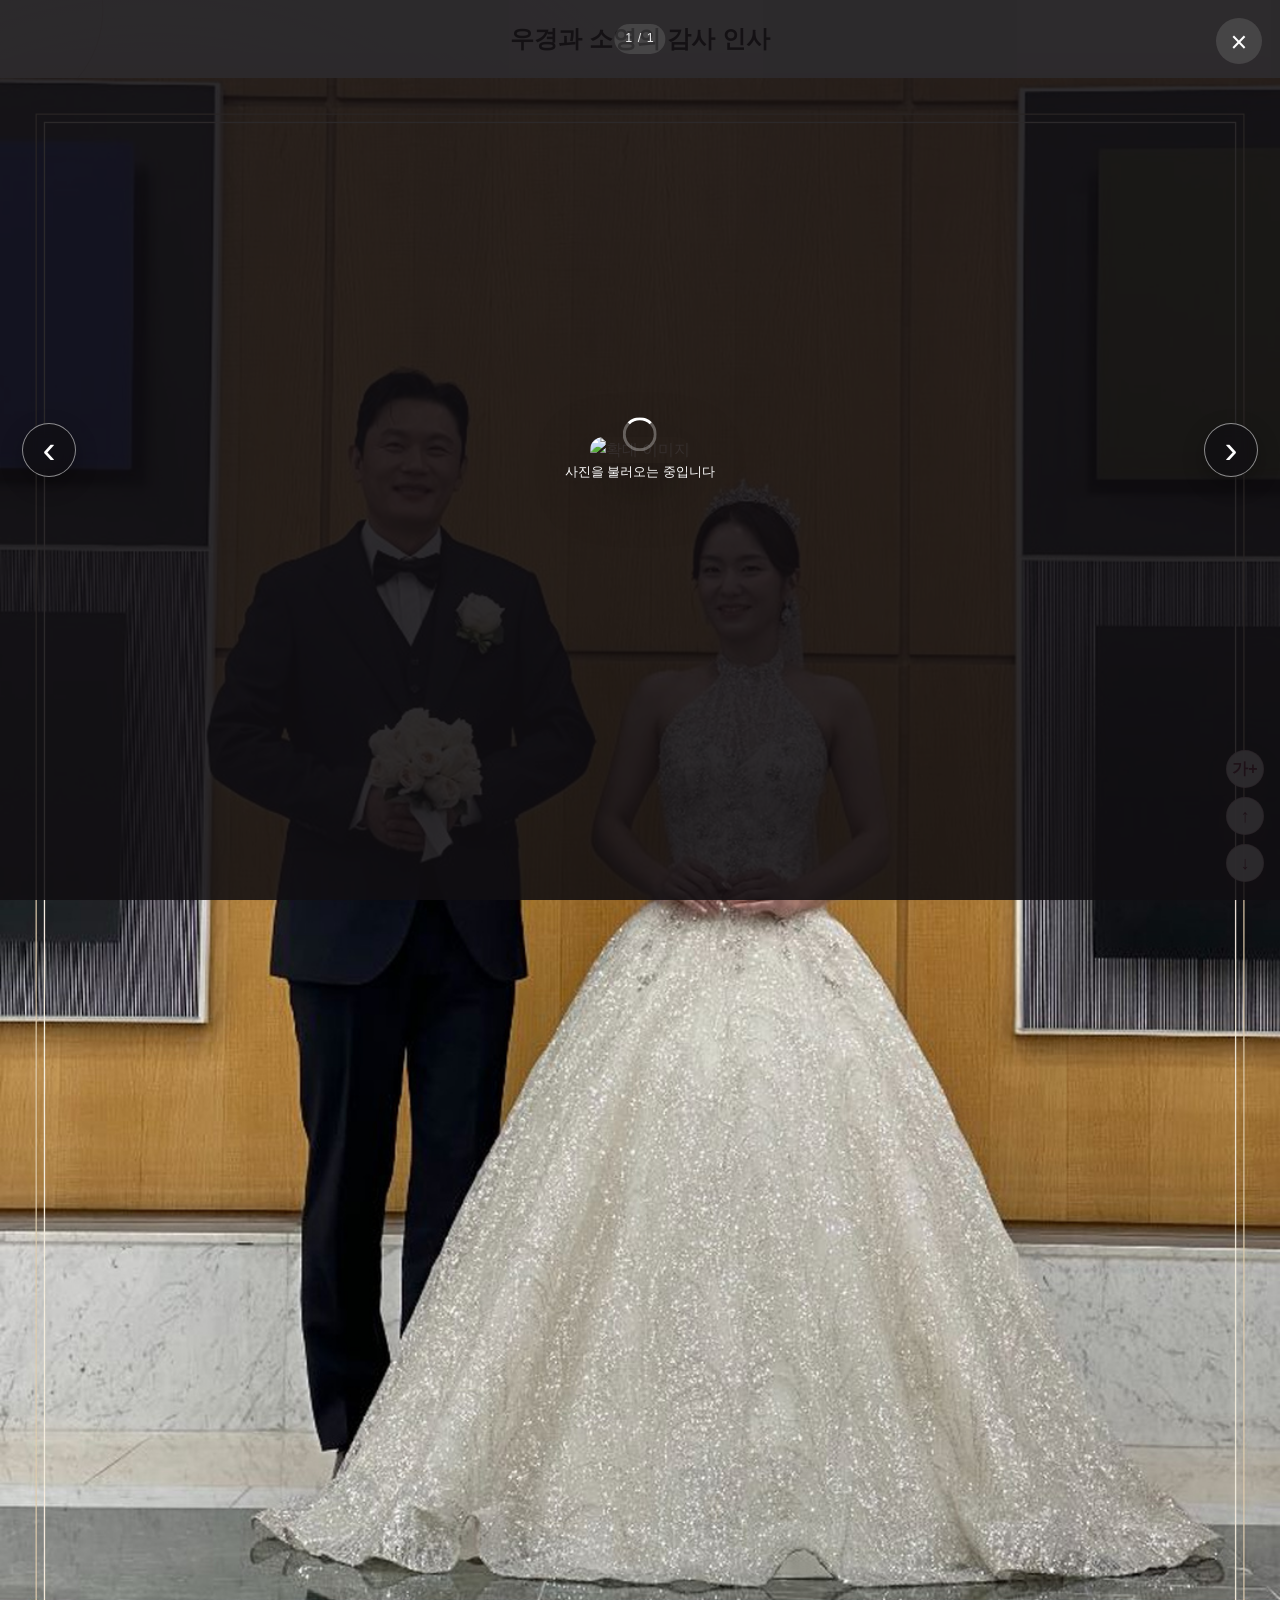
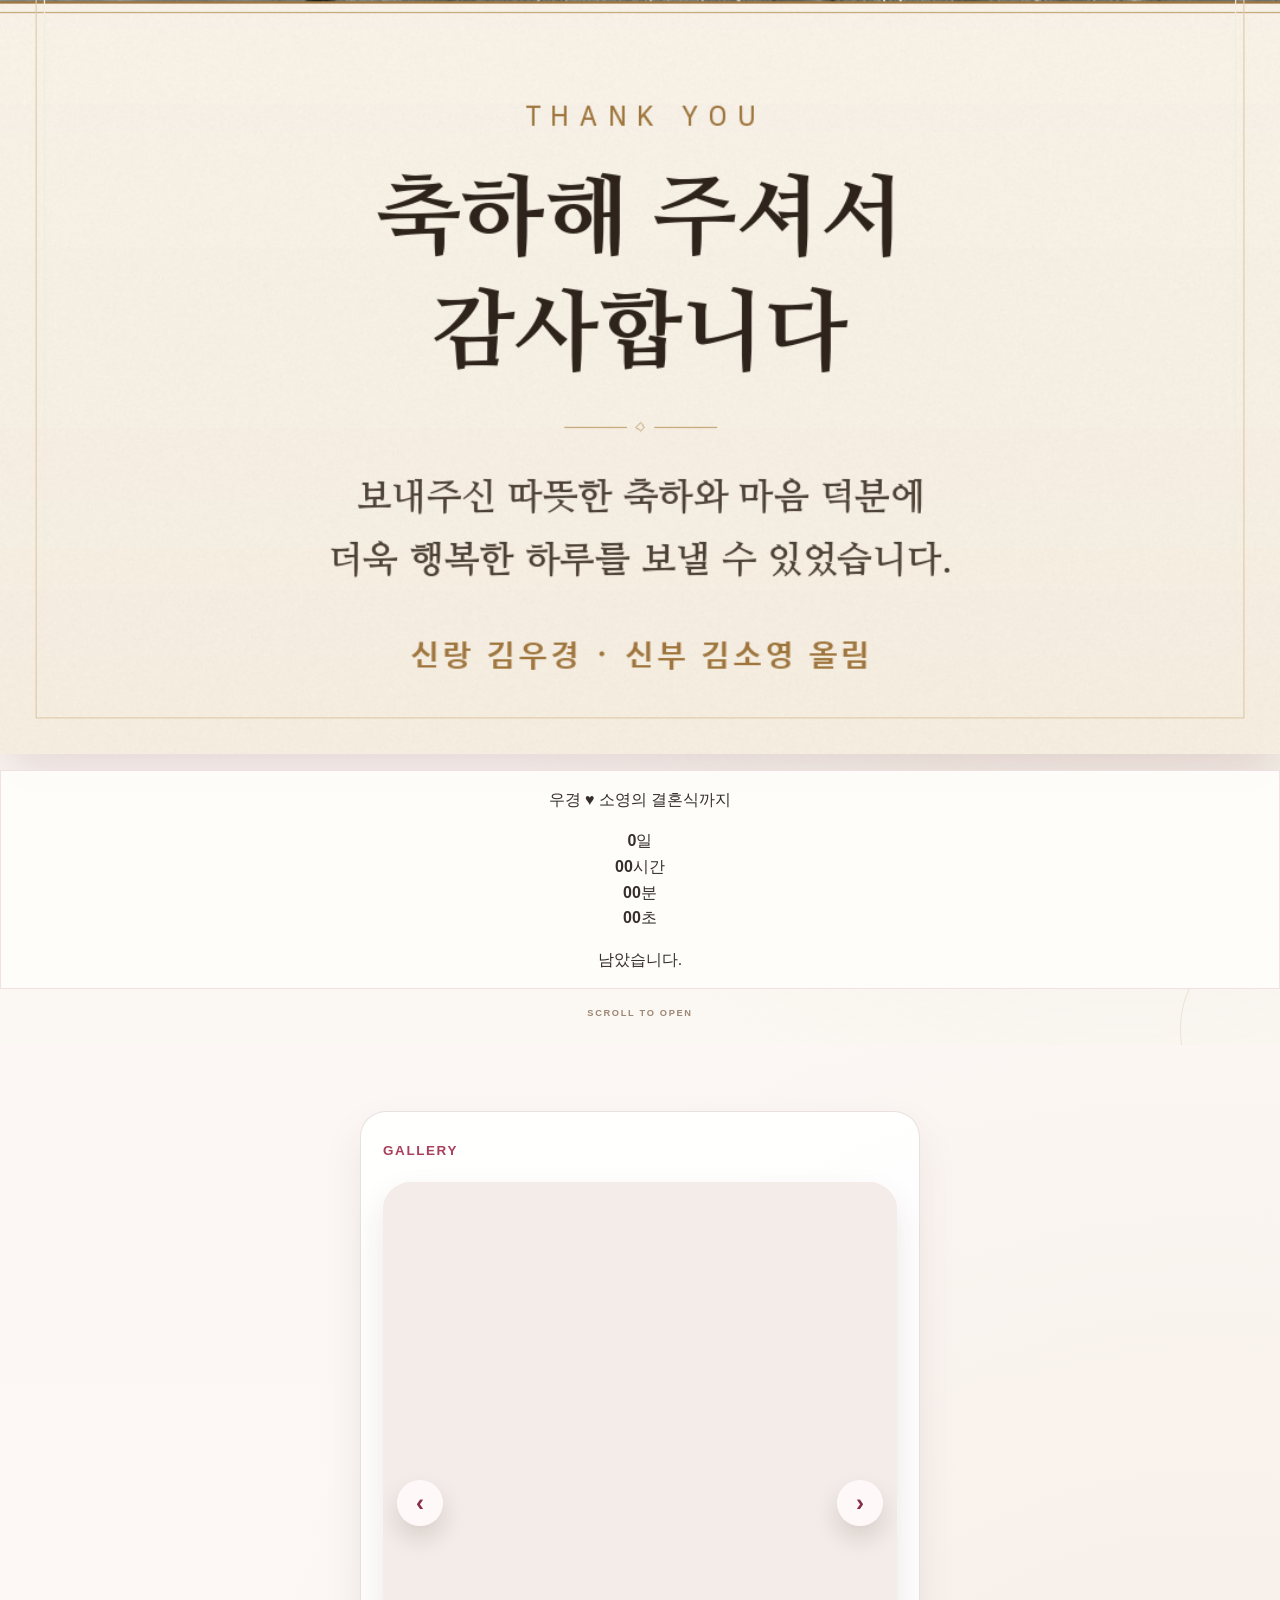
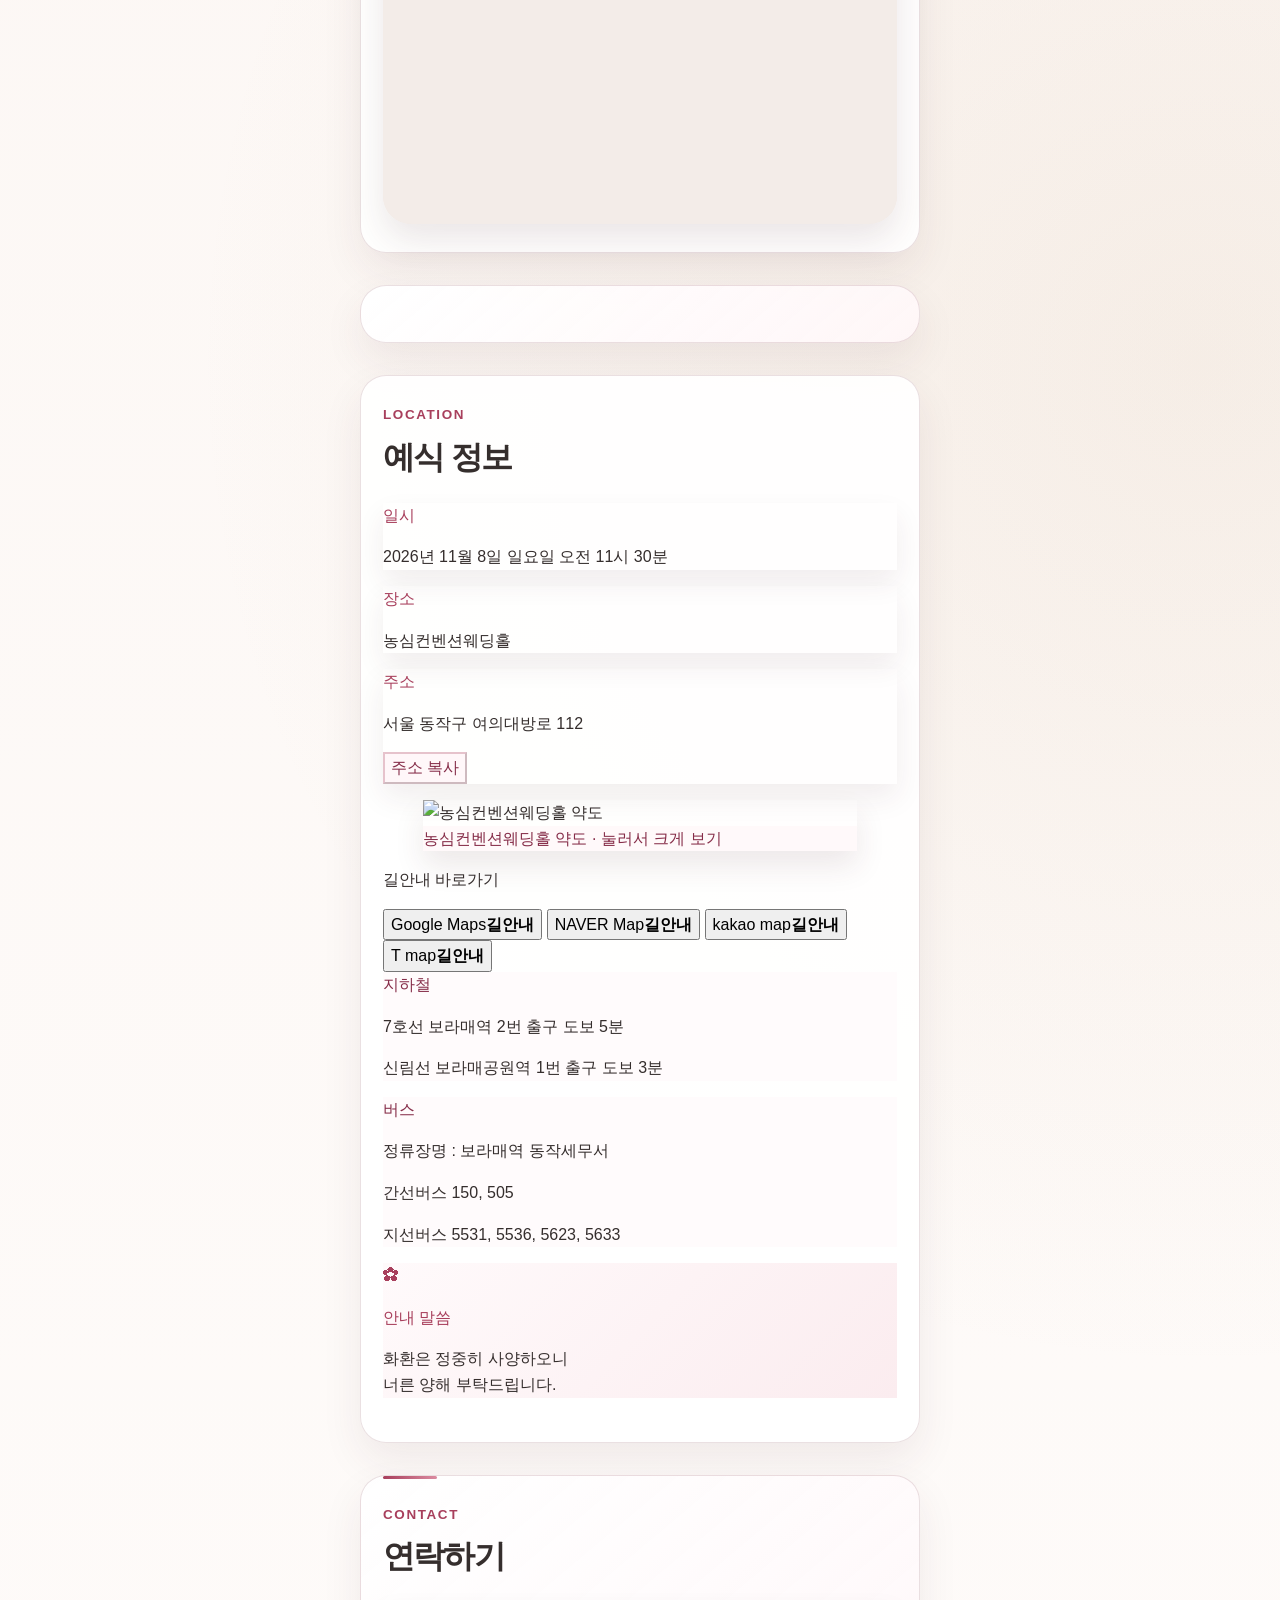
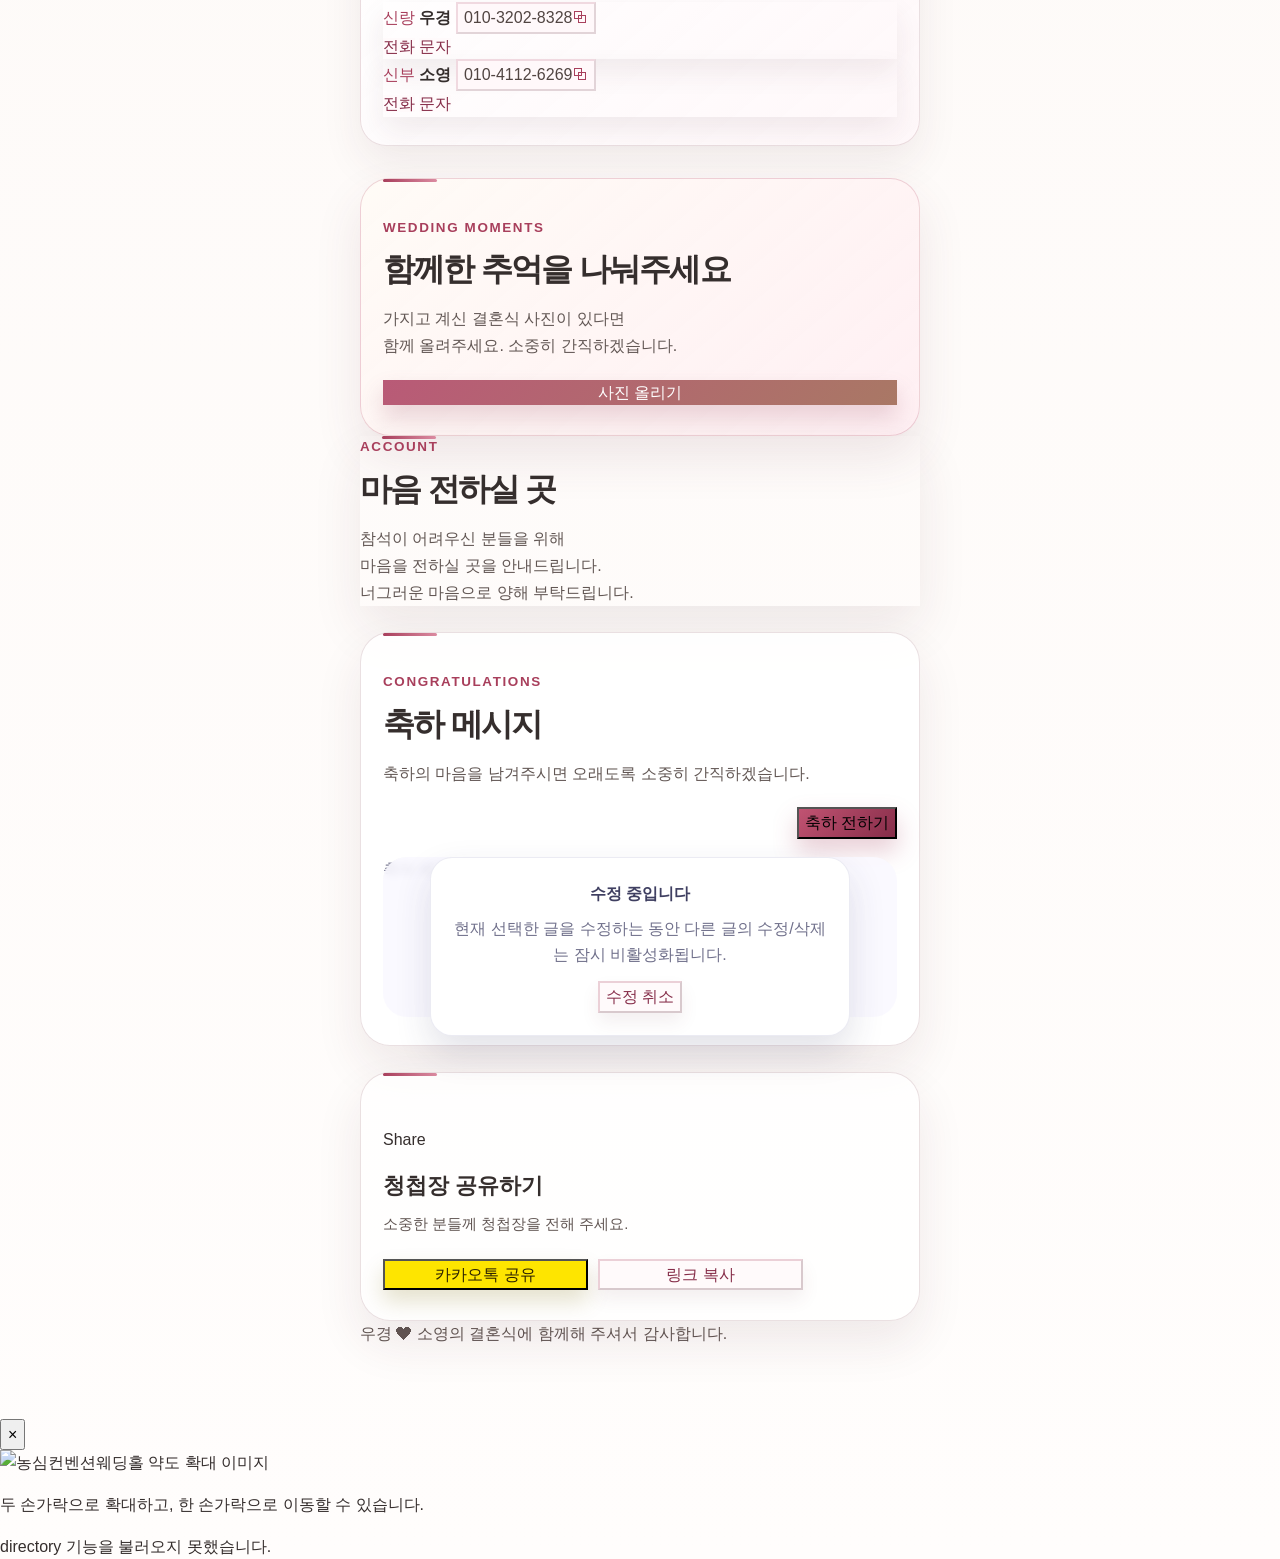
==== commit baa1ed50: "Make thank-you cover full width" ====
--- a/index.html
+++ b/index.html
@@ -2,7 +2,7 @@
 <html lang="ko">
 
 <head>
-  <script src="./version-check.js?v=20261126.3"></script>
+  <script src="./version-check.js?v=20261126.5"></script>
   <link rel="icon" href="./assets/photos/main_logo.png" type="image/png" />
 
   <meta charset="UTF-8" />
@@ -27,7 +27,27 @@
     rel="stylesheet" />
   <link rel="stylesheet" href="https://cdn.jsdelivr.net/gh/orioncactus/pretendard/dist/web/static/pretendard.css" />
 
-  <link rel="stylesheet" href="./styles/style.css?v=20261126.3" />
+  <link rel="stylesheet" href="./styles/style.css?v=20261126.4" />
+  <style>
+    /* Kept here so visitors with an older imported stylesheet still receive the post-wedding cover layout. */
+    .invitation-cover-inner.thank-you-cover {
+      width: 100%;
+      min-height: auto;
+      padding: 0 0 24px;
+      justify-content: flex-start;
+    }
+    .thank-you-cover .cover-illustration-frame {
+      width: 100%;
+      border: 0;
+      border-radius: 0;
+    }
+    .thank-you-cover .cover-illustration-frame img {
+      display: block;
+      width: 100%;
+      height: auto;
+      max-height: none;
+    }
+  </style>
   <script>
     if ('scrollRestoration' in history) history.scrollRestoration = 'manual';
     window.scrollTo(0, 0);
@@ -36,9 +56,7 @@
 
 <body>
   <section class="invitation-cover" id="invitation-cover" aria-labelledby="invitation-cover-title">
-    <span class="cover-ornament cover-ornament-left" aria-hidden="true">♡</span>
-    <span class="cover-ornament cover-ornament-right" aria-hidden="true">✿</span>
-    <div class="invitation-cover-inner">
+    <div class="invitation-cover-inner thank-you-cover">
       <h1 id="invitation-cover-title" class="sr-only">우경과 소영의 감사 인사</h1>
       <div class="cover-illustration-frame">
         <img src="./assets/photos/thank-you.jpg" alt="우경과 소영의 감사 인사" fetchpriority="high" />
@@ -419,7 +437,7 @@
 
   <script src="https://cdn.jsdelivr.net/npm/@supabase/supabase-js@2"></script>
   <script src="https://t1.kakaocdn.net/kakao_js_sdk/2.8.1/kakao.min.js"></script>
-  <script type="module" src="./scripts/main.js?v=20261126.3"></script>
+  <script type="module" src="./scripts/main.js?v=20261126.5"></script>
 </body>
 
 </html>
--- a/styles/style.css
+++ b/styles/style.css
@@ -9,7 +9,7 @@
 @import url('./partials/utilities.css');
 @import url('./partials/toast.css');
 @import url('./partials/buttons.css');
-@import url('./partials/invitation-cover.css');
+@import url('./partials/invitation-cover.css?v=20261126.4');
 @import url('./partials/intro.css');
 @import url('./partials/layout-sections.css');
 @import url('./partials/slider.css');
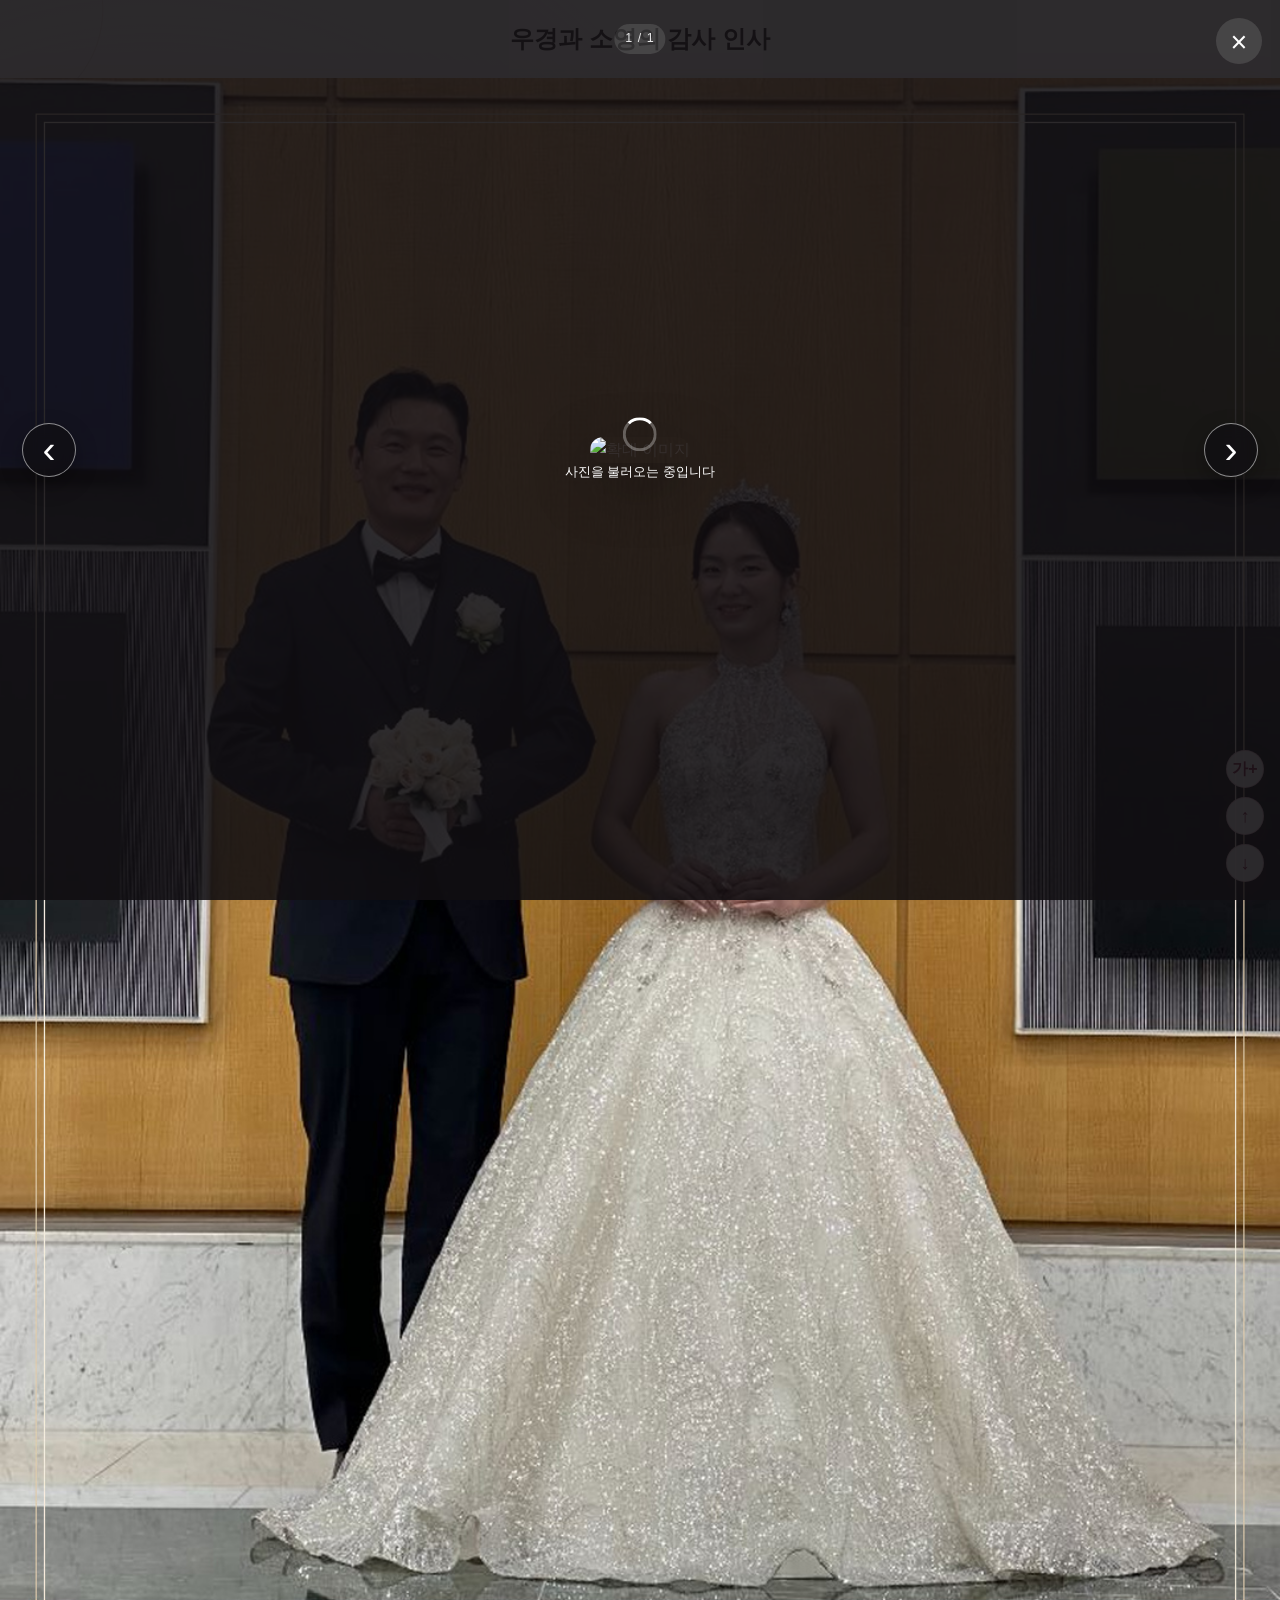
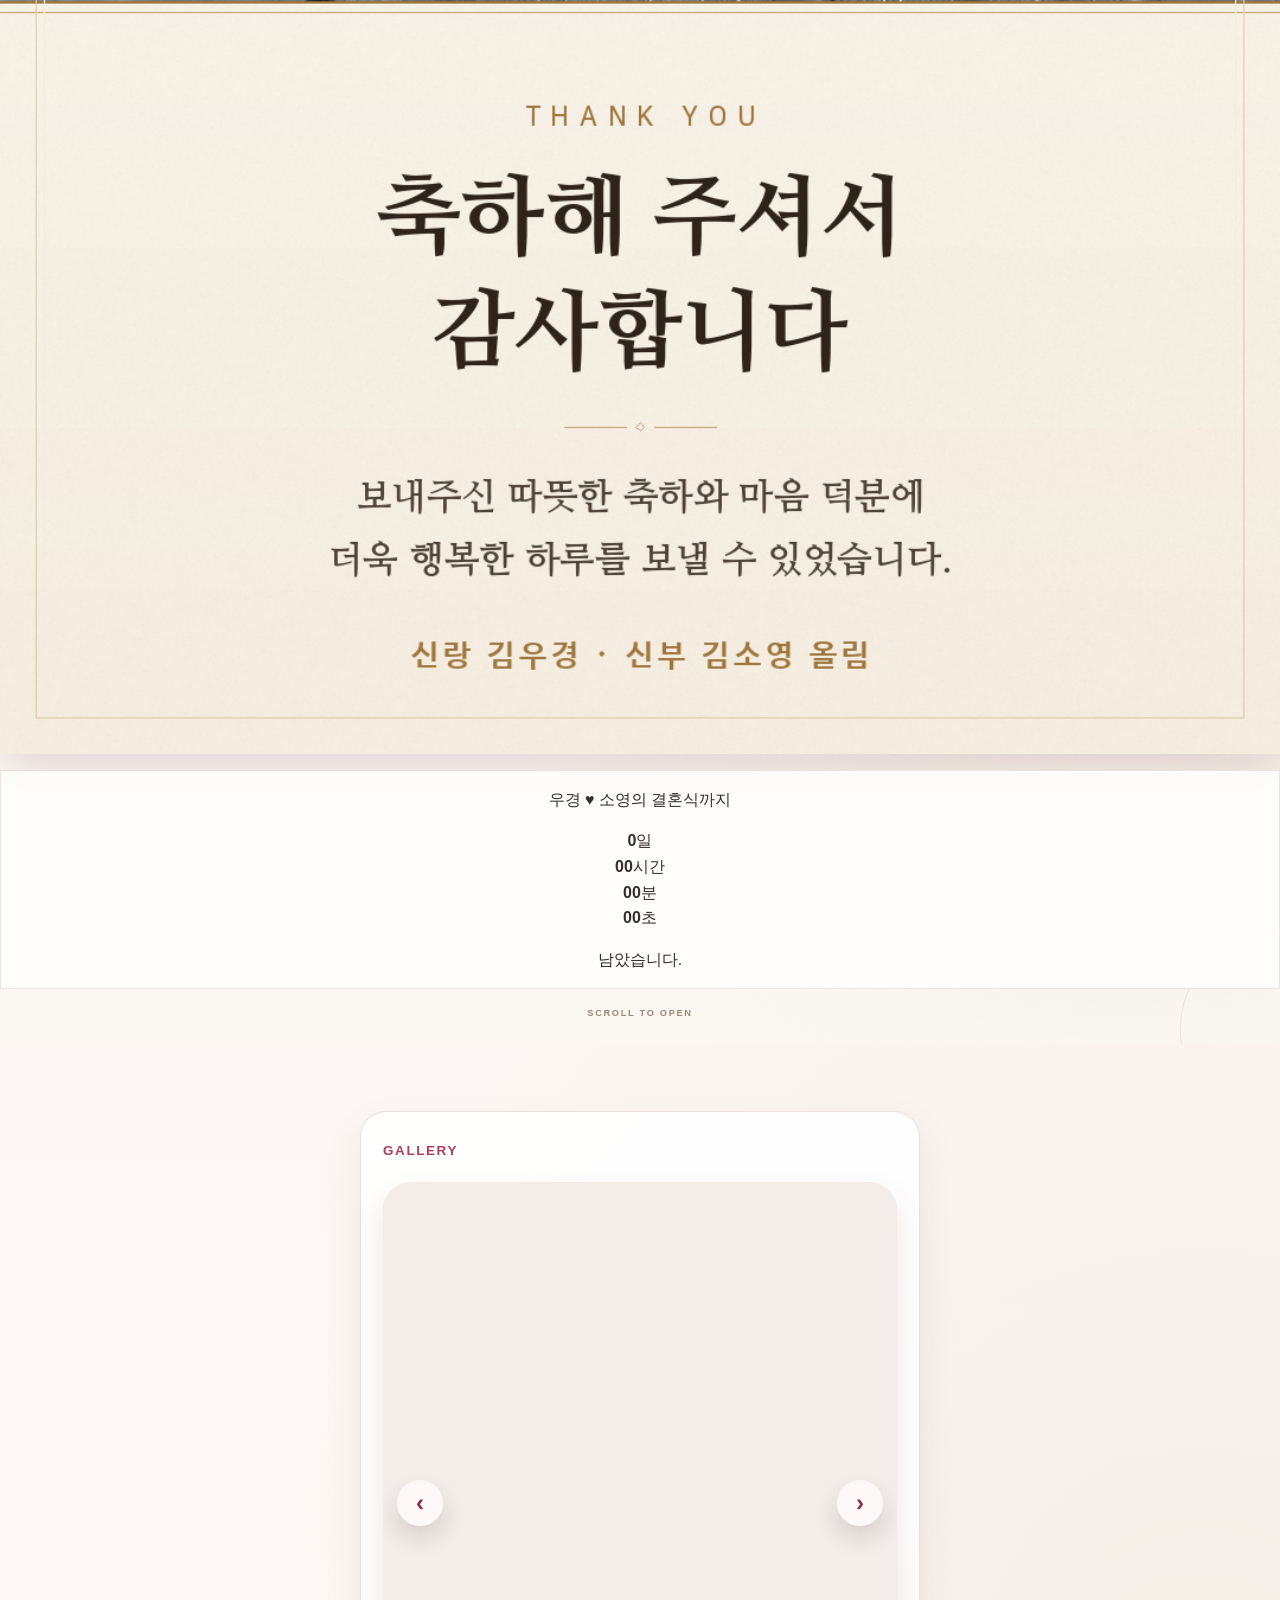
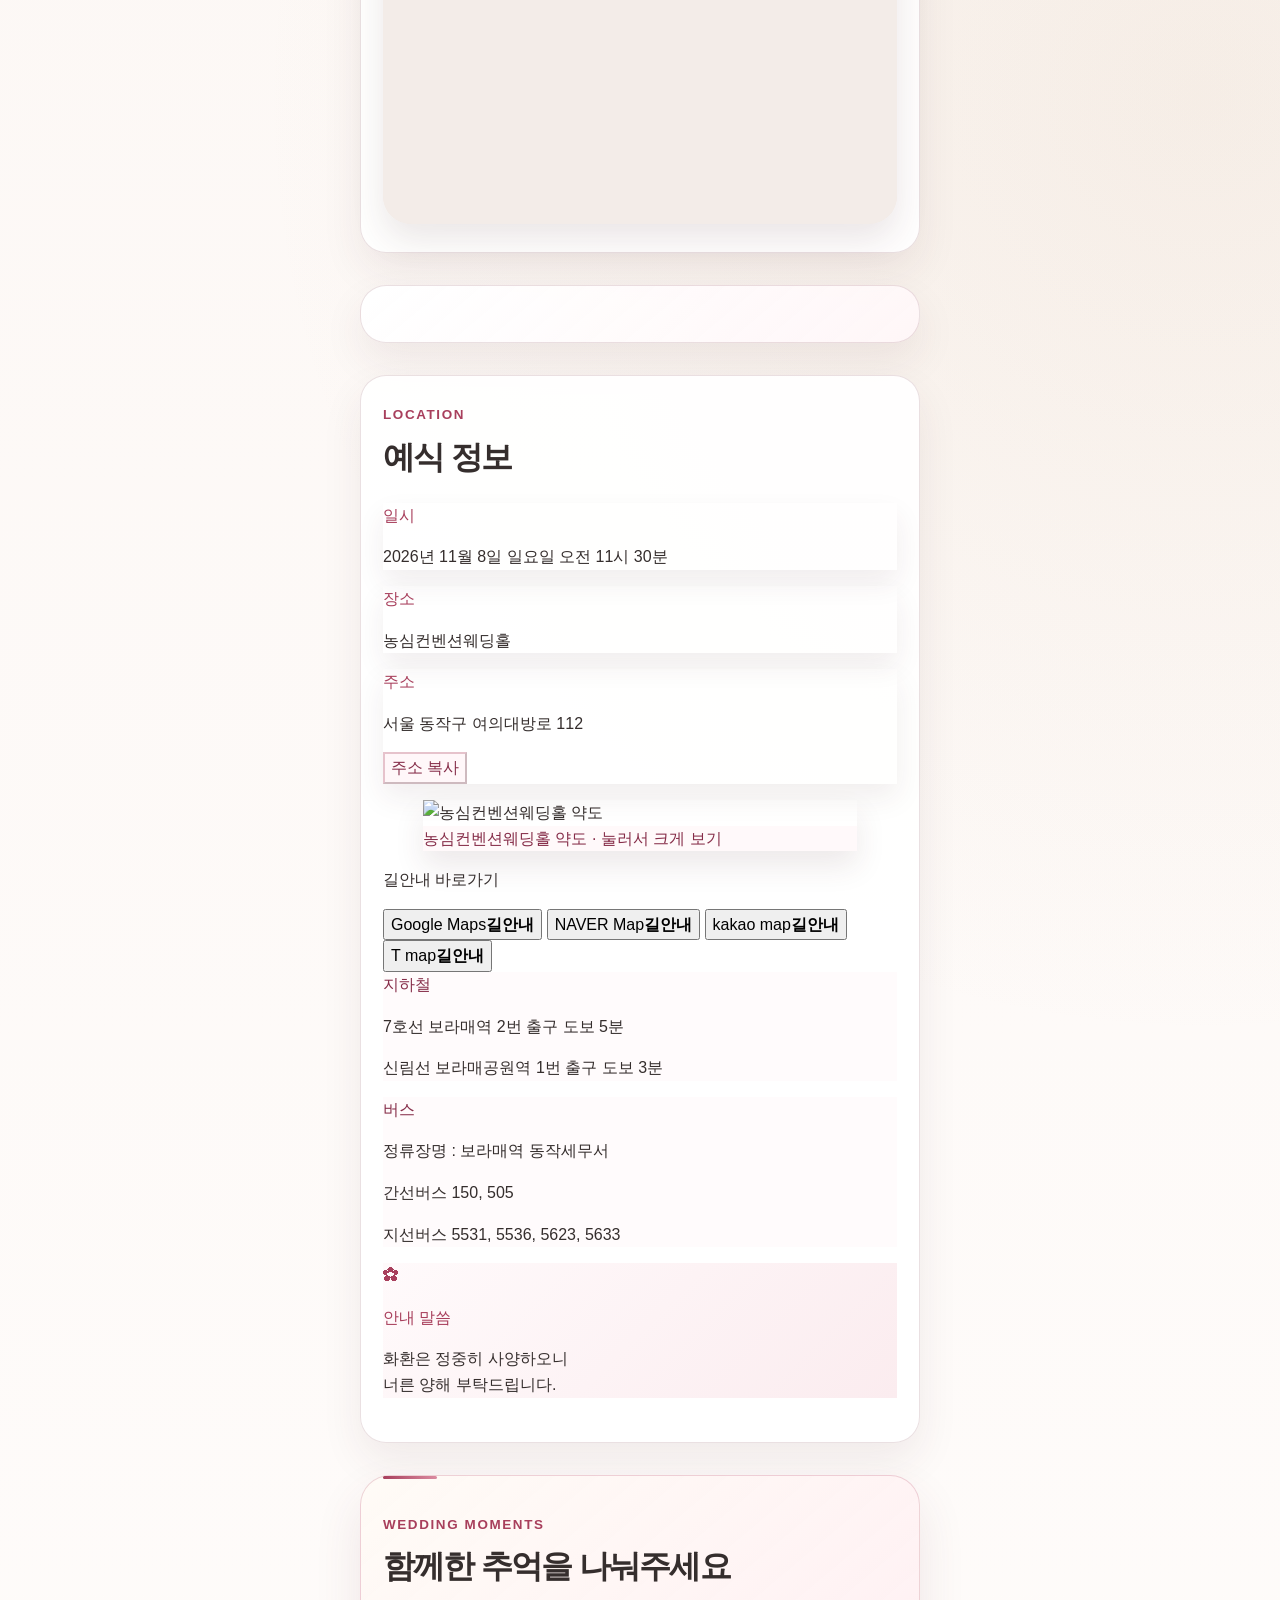
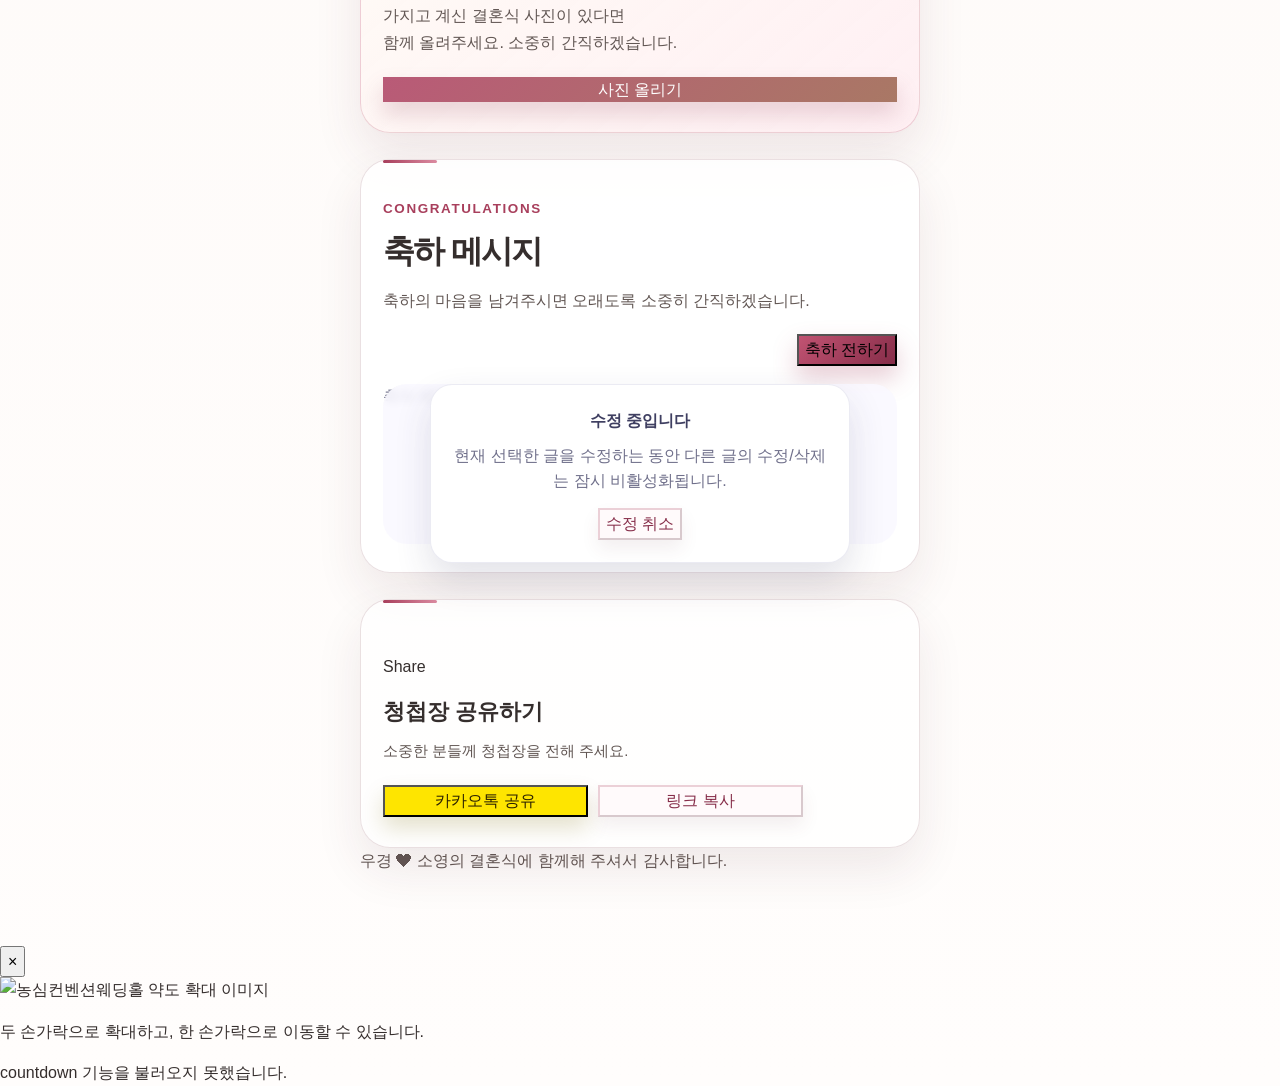
==== commit fe40fefb: "Add contact section visibility control" ====
--- a/index.html
+++ b/index.html
@@ -2,7 +2,7 @@
 <html lang="ko">
 
 <head>
-  <script src="./version-check.js?v=20261126.5"></script>
+  <script src="./version-check.js?v=20261126.6"></script>
   <link rel="icon" href="./assets/photos/main_logo.png" type="image/png" />
 
   <meta charset="UTF-8" />
@@ -179,7 +179,7 @@
       </aside>
 
     </section>
-    <section class="section contact-section">
+    <section class="section contact-section" id="contact-section" hidden>
       <div class="section-header">
         <p class="section-kicker">Contact</p>
         <h2>연락하기</h2>
@@ -227,7 +227,7 @@
       <a class="button photo-upload-button" id="guest-photo-share-link" href="./upload/">사진 올리기</a>
     </section>
 
-    <section class="wedding-accounts" aria-labelledby="wedding-accounts-title">
+    <section class="wedding-accounts" aria-labelledby="wedding-accounts-title" hidden>
       <div class="section-heading">
         <p class="section-kicker">Account</p>
         <h2 id="wedding-accounts-title">마음 전하실 곳</h2>
@@ -437,7 +437,7 @@
 
   <script src="https://cdn.jsdelivr.net/npm/@supabase/supabase-js@2"></script>
   <script src="https://t1.kakaocdn.net/kakao_js_sdk/2.8.1/kakao.min.js"></script>
-  <script type="module" src="./scripts/main.js?v=20261126.5"></script>
+  <script type="module" src="./scripts/main.js?v=20261126.6"></script>
 </body>
 
 </html>
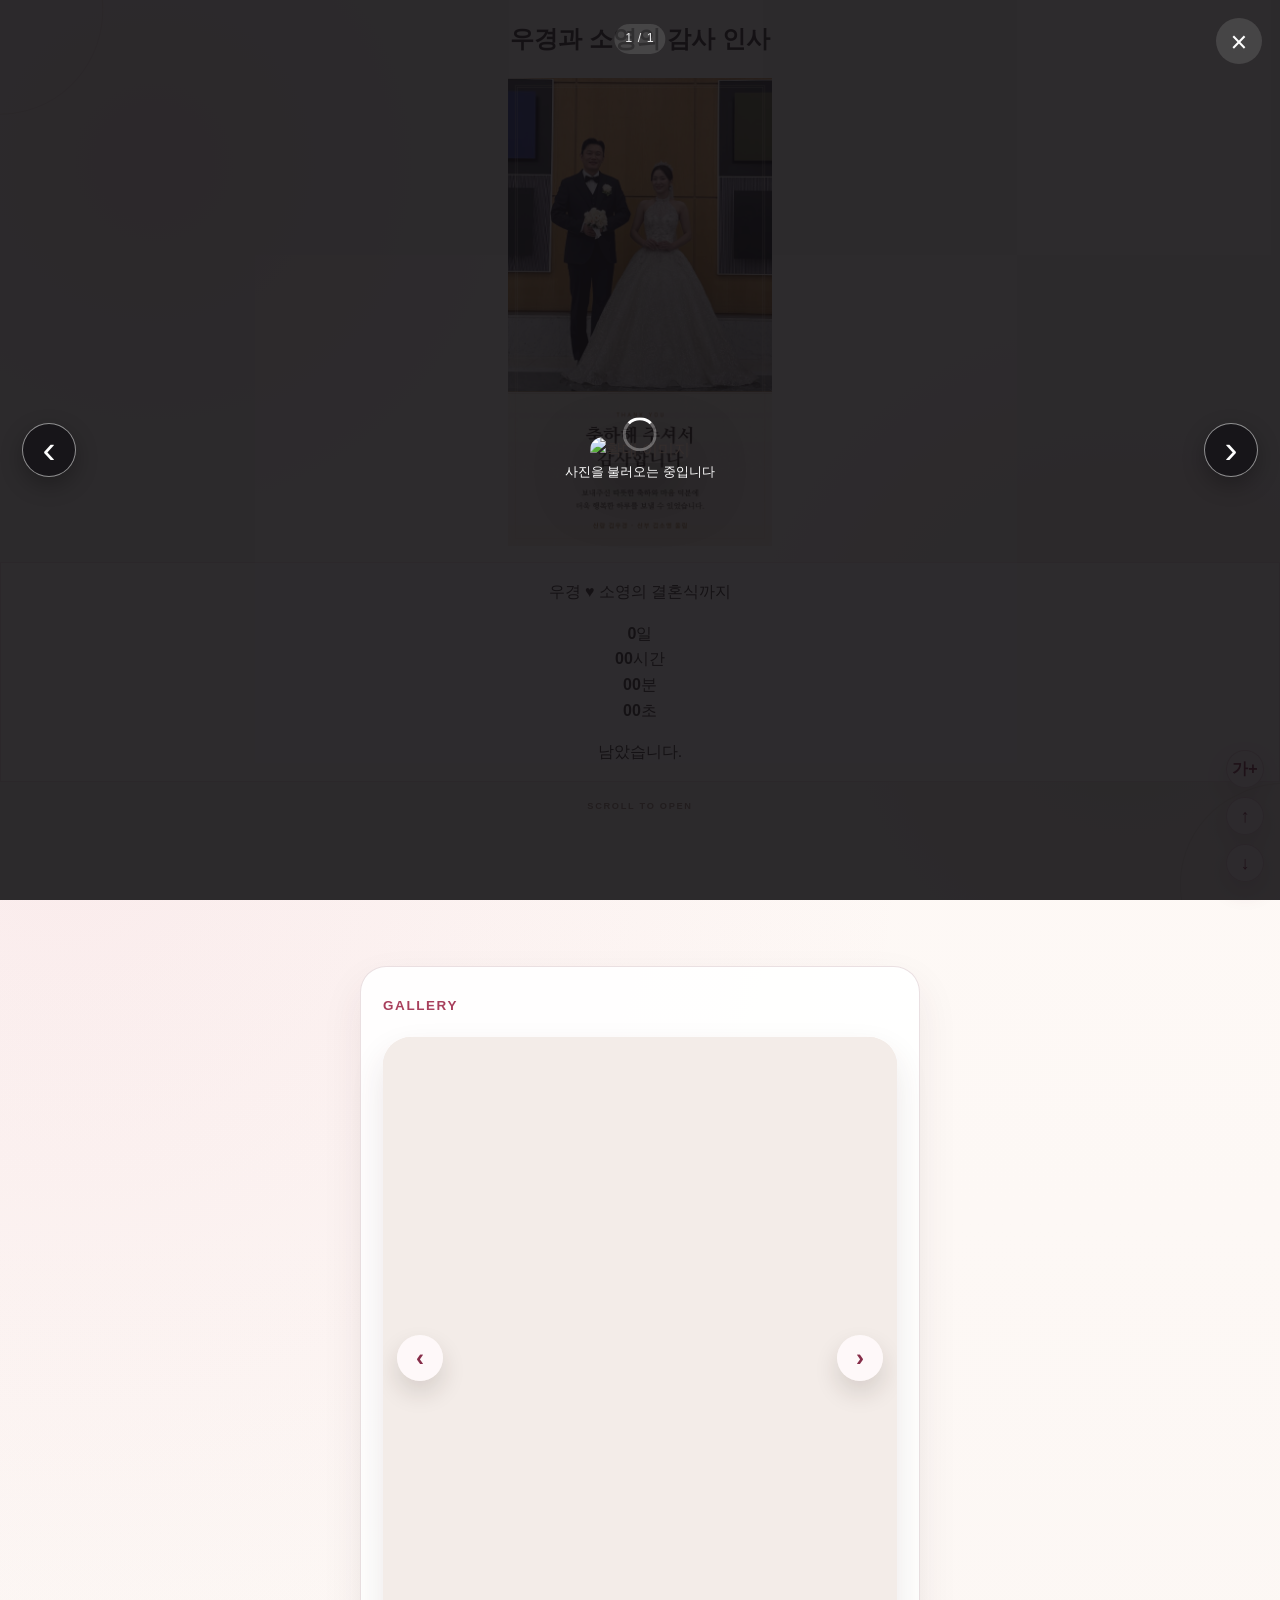
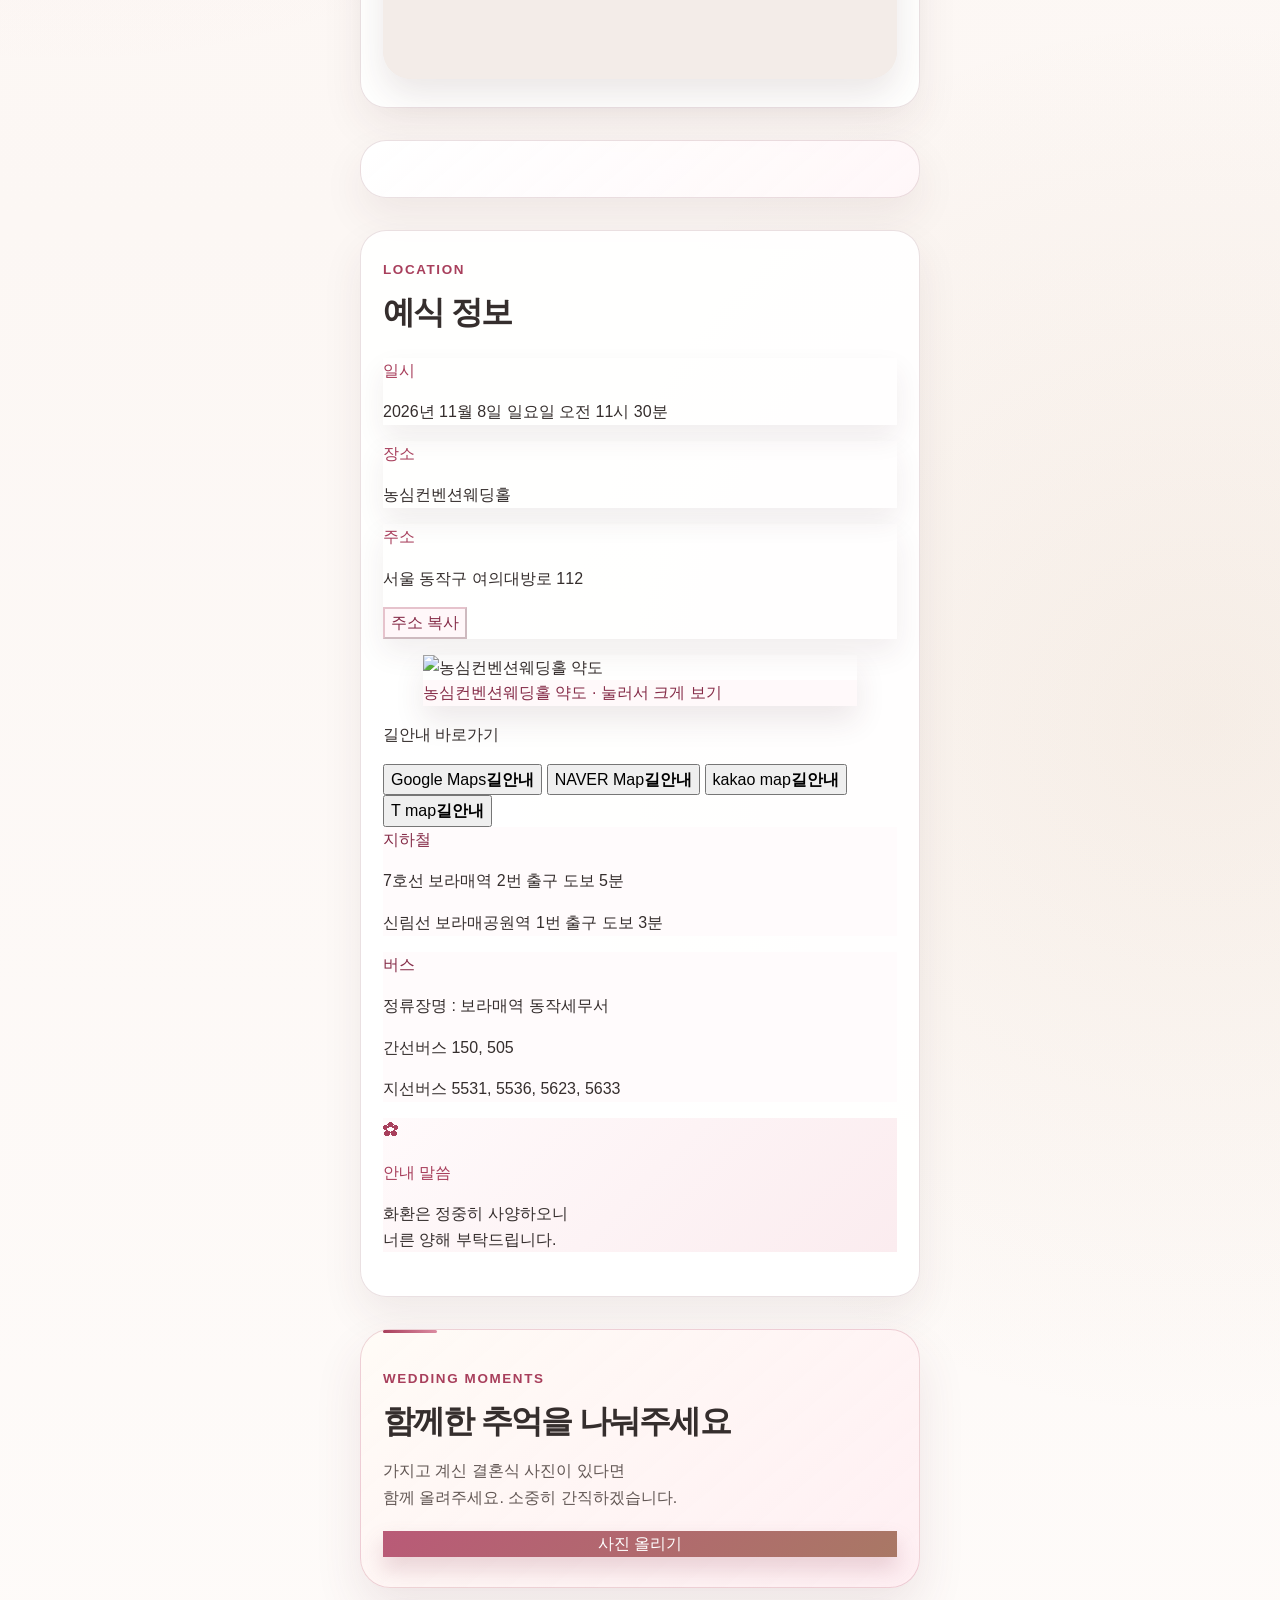
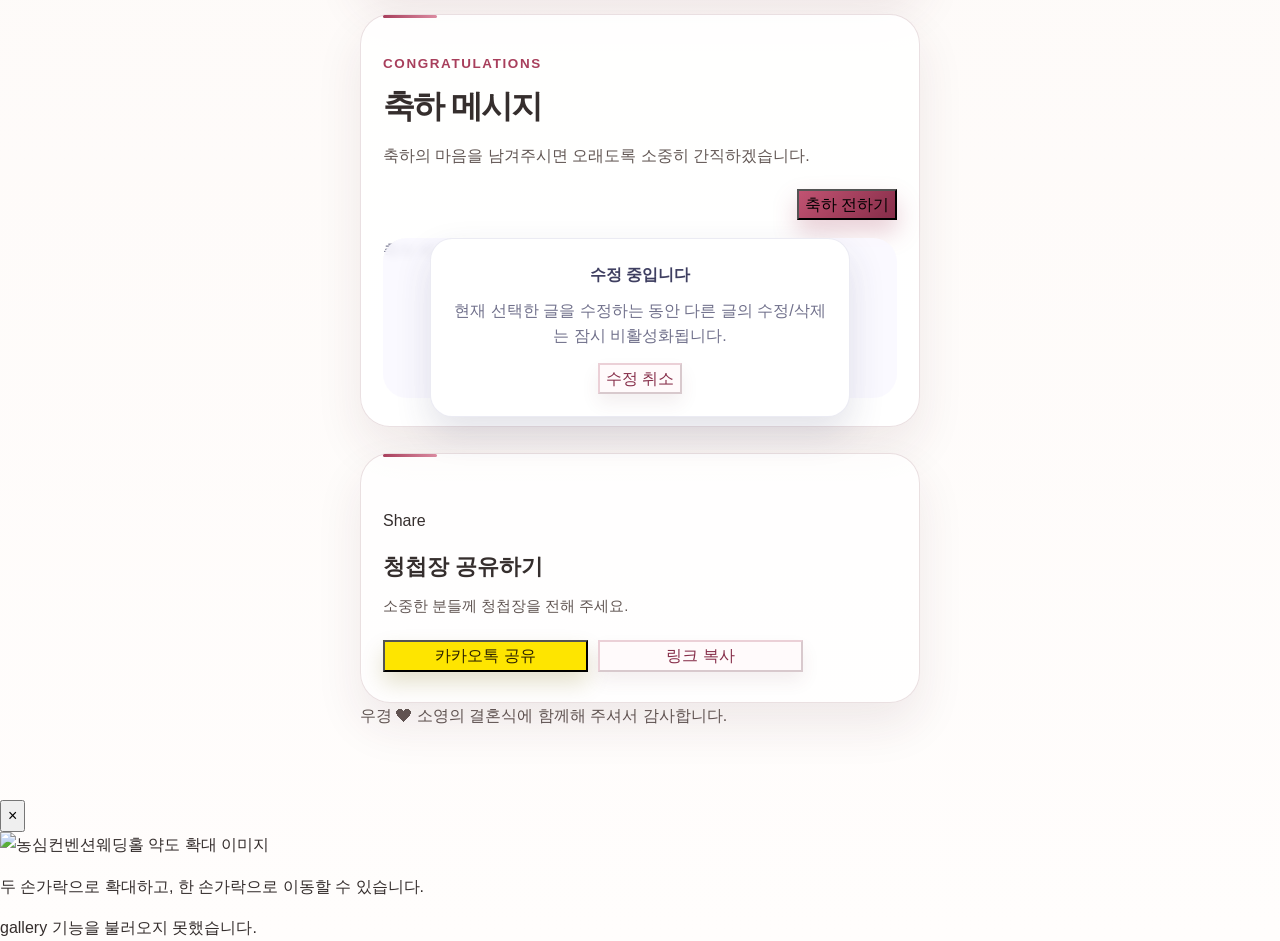
==== commit 79fb1ed3: "Fit thank-you cover in one viewport" ====
--- a/index.html
+++ b/index.html
@@ -2,7 +2,7 @@
 <html lang="ko">
 
 <head>
-  <script src="./version-check.js?v=20261126.6"></script>
+  <script src="./version-check.js?v=20261126.7"></script>
   <link rel="icon" href="./assets/photos/main_logo.png" type="image/png" />
 
   <meta charset="UTF-8" />
@@ -30,22 +30,31 @@
   <link rel="stylesheet" href="./styles/style.css?v=20261126.4" />
   <style>
     /* Kept here so visitors with an older imported stylesheet still receive the post-wedding cover layout. */
+    .invitation-cover.thank-you-stage {
+      --cover-stage-height: 100svh;
+    }
     .invitation-cover-inner.thank-you-cover {
       width: 100%;
       min-height: auto;
-      padding: 0 0 24px;
+      padding: 0 0 14px;
       justify-content: flex-start;
     }
     .thank-you-cover .cover-illustration-frame {
       width: 100%;
       border: 0;
       border-radius: 0;
+      display: flex;
+      justify-content: center;
+      background: transparent;
+      box-shadow: none;
     }
     .thank-you-cover .cover-illustration-frame img {
       display: block;
-      width: 100%;
+      width: auto;
+      max-width: 100%;
       height: auto;
-      max-height: none;
+      max-height: 52svh;
+      margin: 0 auto;
     }
   </style>
   <script>
@@ -55,7 +64,7 @@
 </head>
 
 <body>
-  <section class="invitation-cover" id="invitation-cover" aria-labelledby="invitation-cover-title">
+  <section class="invitation-cover thank-you-stage" id="invitation-cover" aria-labelledby="invitation-cover-title">
     <div class="invitation-cover-inner thank-you-cover">
       <h1 id="invitation-cover-title" class="sr-only">우경과 소영의 감사 인사</h1>
       <div class="cover-illustration-frame">
@@ -437,7 +446,7 @@
 
   <script src="https://cdn.jsdelivr.net/npm/@supabase/supabase-js@2"></script>
   <script src="https://t1.kakaocdn.net/kakao_js_sdk/2.8.1/kakao.min.js"></script>
-  <script type="module" src="./scripts/main.js?v=20261126.6"></script>
+  <script type="module" src="./scripts/main.js?v=20261126.7"></script>
 </body>
 
 </html>
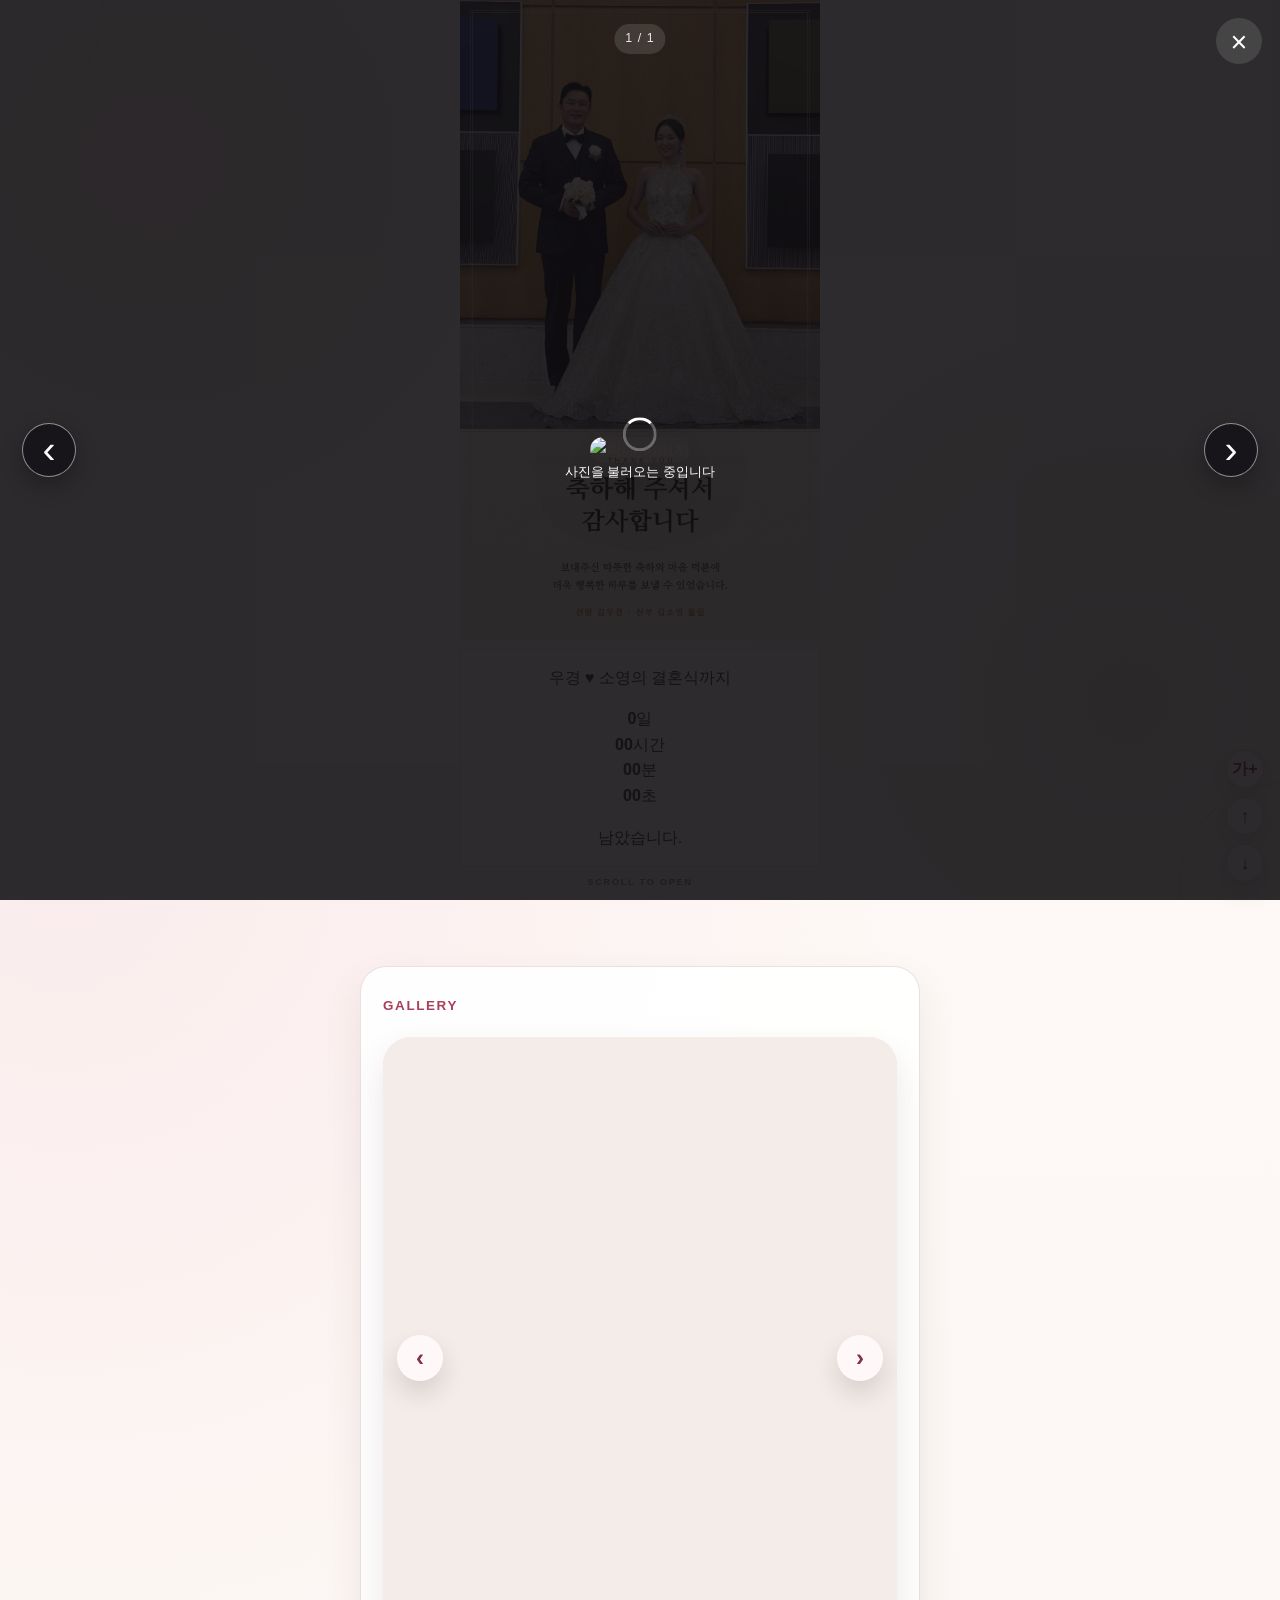
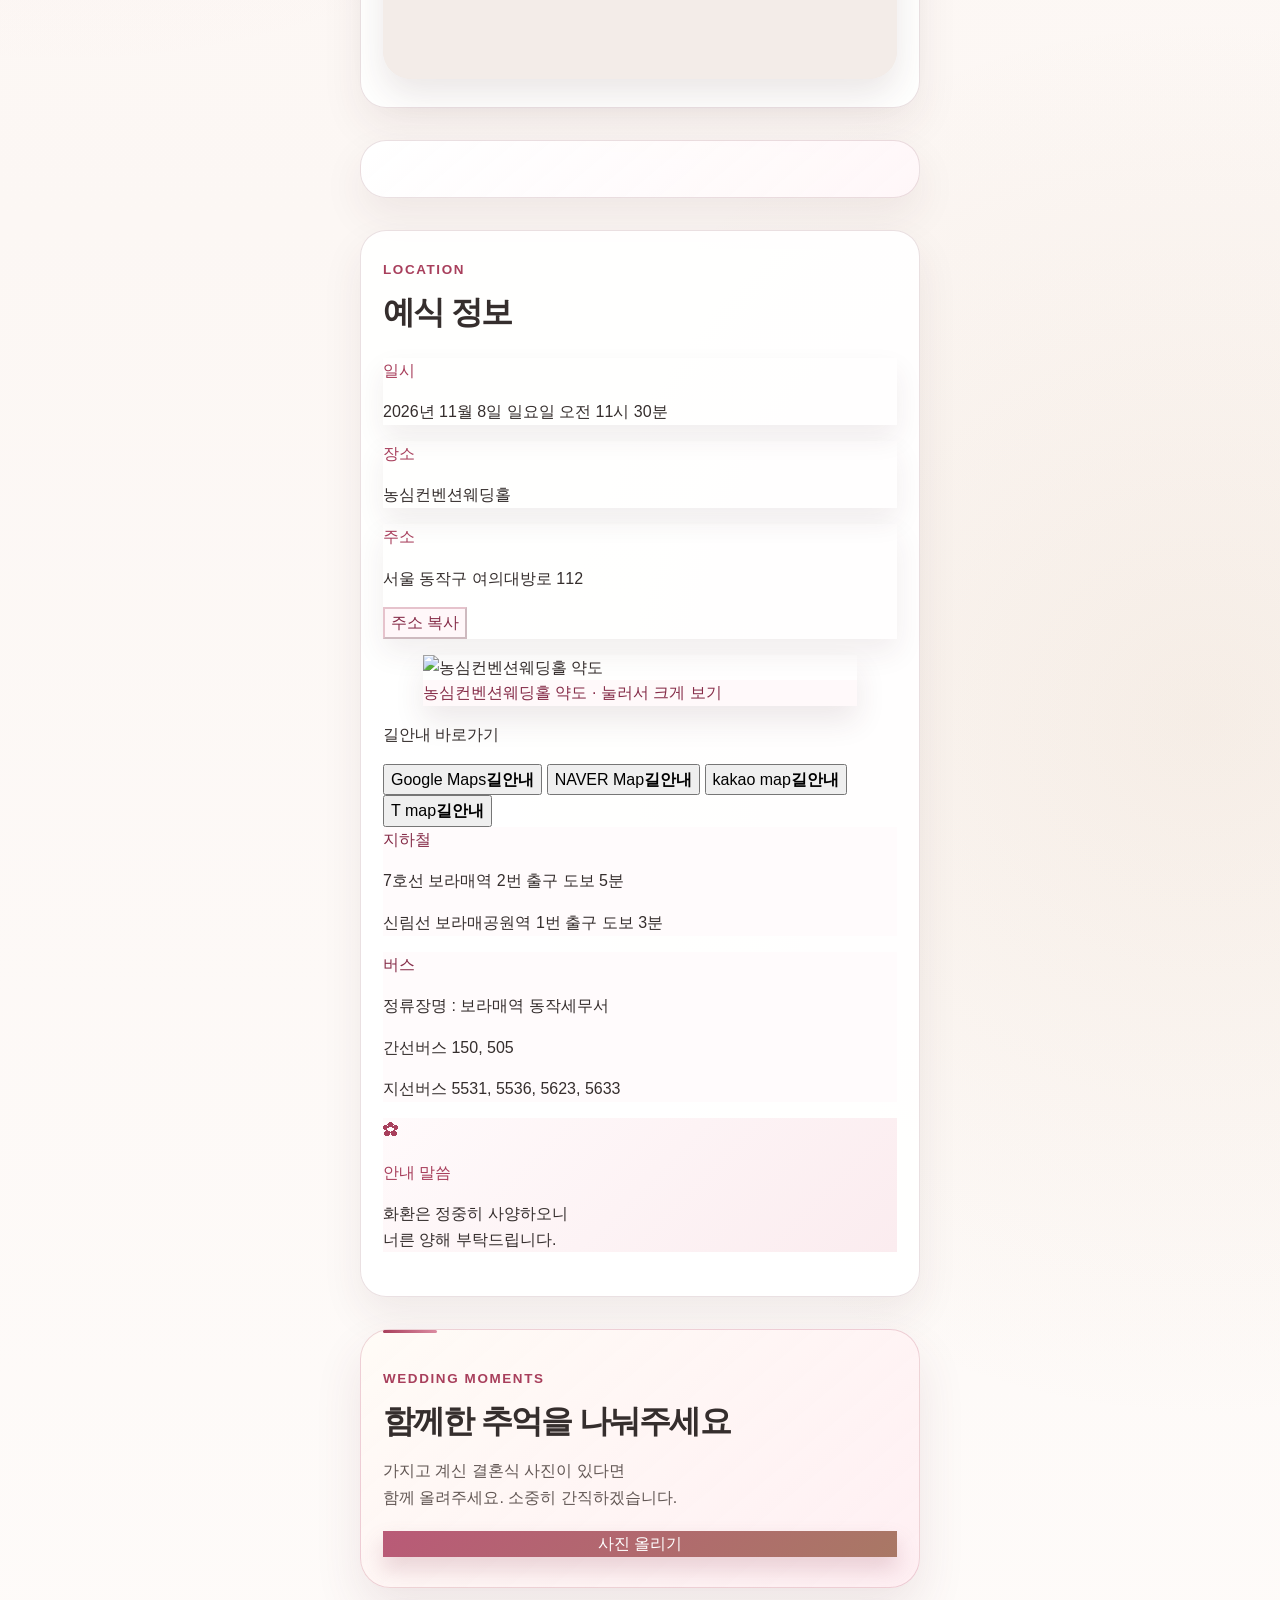
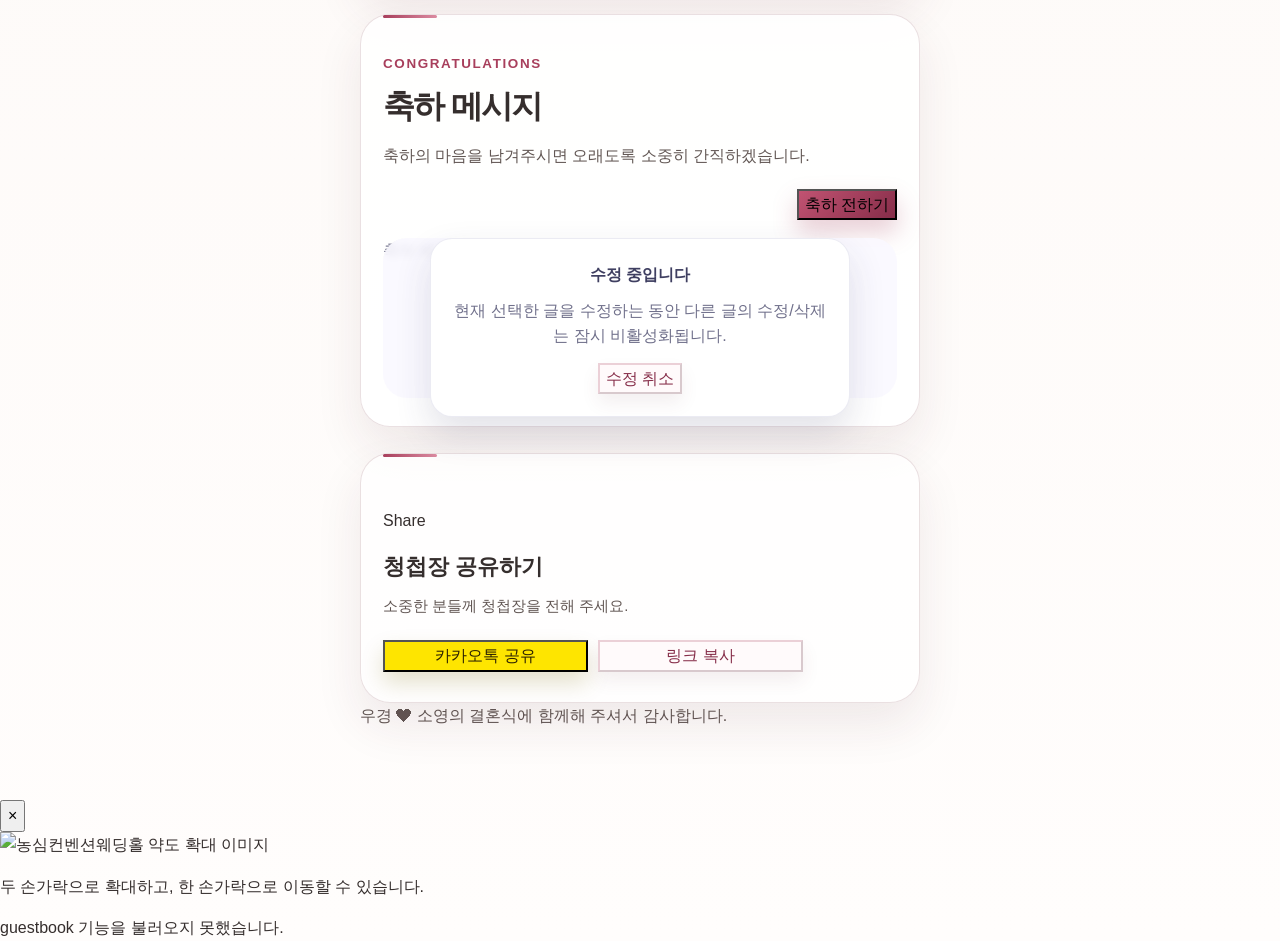
==== commit 3ab5d790: "Balance thank-you cover viewport layout" ====
--- a/index.html
+++ b/index.html
@@ -2,7 +2,7 @@
 <html lang="ko">
 
 <head>
-  <script src="./version-check.js?v=20261126.7"></script>
+  <script src="./version-check.js?v=20261126.8"></script>
   <link rel="icon" href="./assets/photos/main_logo.png" type="image/png" />
 
   <meta charset="UTF-8" />
@@ -32,12 +32,16 @@
     /* Kept here so visitors with an older imported stylesheet still receive the post-wedding cover layout. */
     .invitation-cover.thank-you-stage {
       --cover-stage-height: 100svh;
+      height: 100svh;
     }
     .invitation-cover-inner.thank-you-cover {
       width: 100%;
-      min-height: auto;
-      padding: 0 0 14px;
-      justify-content: flex-start;
+      height: 100svh;
+      min-height: 100svh;
+      padding: 0 0 10px;
+      display: grid;
+      grid-template-rows: minmax(0, 1fr) auto auto;
+      align-content: stretch;
     }
     .thank-you-cover .cover-illustration-frame {
       width: 100%;
@@ -45,6 +49,7 @@
       border-radius: 0;
       display: flex;
       justify-content: center;
+      align-items: stretch;
       background: transparent;
       box-shadow: none;
     }
@@ -52,10 +57,12 @@
       display: block;
       width: auto;
       max-width: 100%;
-      height: auto;
-      max-height: 52svh;
+      height: 100%;
+      max-height: none;
       margin: 0 auto;
     }
+    .thank-you-cover .cover-countdown { margin-top: 8px; }
+    .thank-you-cover .cover-scroll-hint { margin: 8px 0 0; }
   </style>
   <script>
     if ('scrollRestoration' in history) history.scrollRestoration = 'manual';
@@ -446,7 +453,7 @@
 
   <script src="https://cdn.jsdelivr.net/npm/@supabase/supabase-js@2"></script>
   <script src="https://t1.kakaocdn.net/kakao_js_sdk/2.8.1/kakao.min.js"></script>
-  <script type="module" src="./scripts/main.js?v=20261126.7"></script>
+  <script type="module" src="./scripts/main.js?v=20261126.8"></script>
 </body>
 
 </html>
